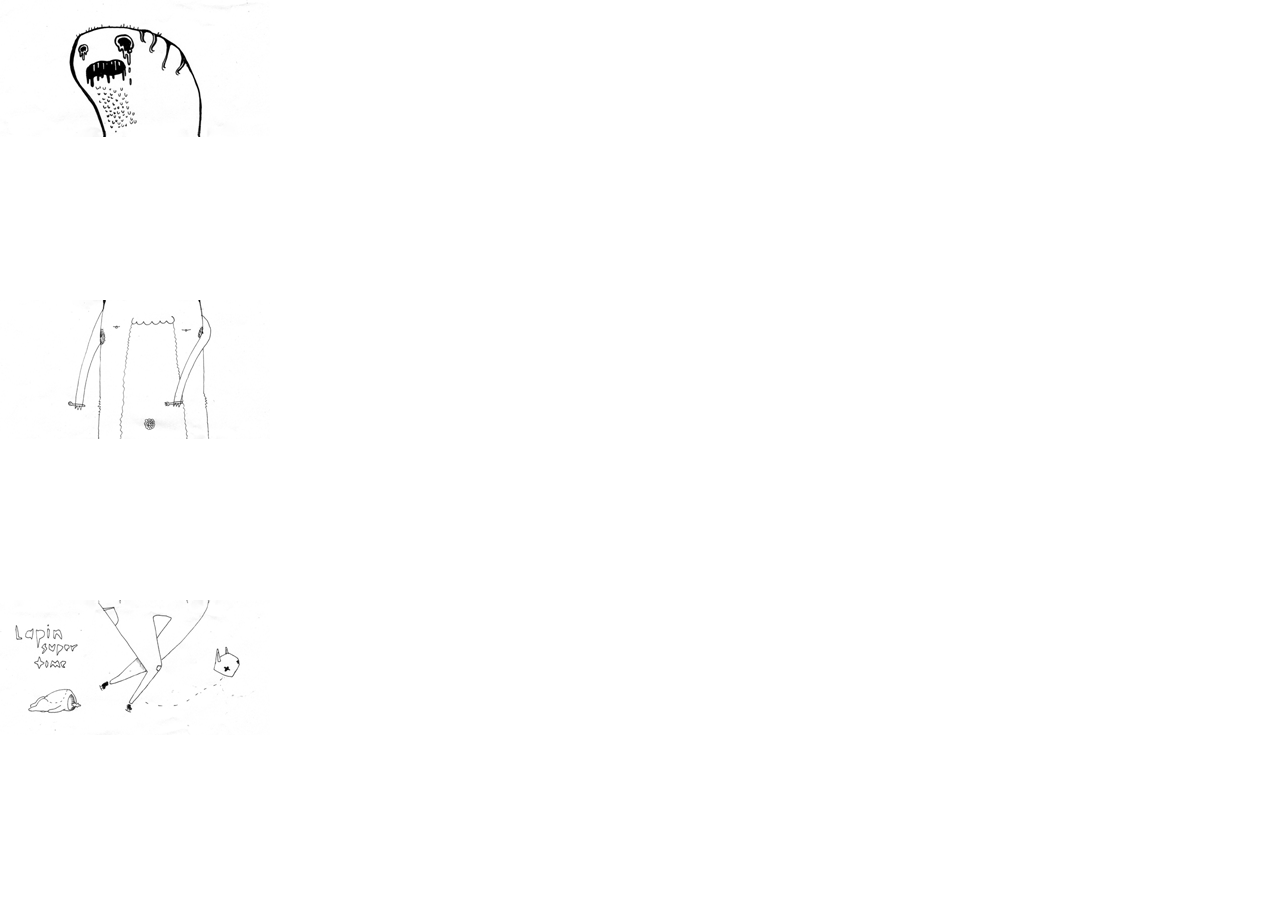
==== public/index.html @ 224b3bc3 "Moved everything into a public/ directory." ====
<!DOCTYPE html>
<html>
<head>
	<title>Sencha Touch from scratch</title>
	
	<link rel="stylesheet" href="sencha/096/ext-touch-debug.css" type="text/css">
	<link rel="stylesheet" href="stylesheets/scratch.css" type="text/css" media="screen" title="no title" charset="utf-8"/>
	
	<script type="text/javascript" src="sencha/096/ext-touch-debug.js"> </script>
	<script src="javascripts/index.js" type="text/javascript" charset="utf-8"></script>
	
</head>
<body></body>
</html>
---- public/sencha/096/ext-touch-debug.css ----
/* line 3, ../themes/stylesheets/sencha-touch/default/core/_reset.scss */
body, div, dl, dt, dd, ul, ol, li, h1, h2, h3,
h4, h5, h6, pre, code, form, fieldset, legend,
input, textarea, p, blockquote, th, td {
  margin: 0;
  padding: 0;
}

/* line 8, ../themes/stylesheets/sencha-touch/default/core/_reset.scss */
table {
  border-collapse: collapse;
  border-spacing: 0;
}

/* line 13, ../themes/stylesheets/sencha-touch/default/core/_reset.scss */
fieldset, img {
  border: 0;
}

/* line 18, ../themes/stylesheets/sencha-touch/default/core/_reset.scss */
address, caption, cite, code,
dfn, em, strong, th, var {
  font-style: normal;
  font-weight: normal;
}

/* line 23, ../themes/stylesheets/sencha-touch/default/core/_reset.scss */
li {
  list-style: none;
}

/* line 27, ../themes/stylesheets/sencha-touch/default/core/_reset.scss */
caption, th {
  text-align: left;
}

/* line 31, ../themes/stylesheets/sencha-touch/default/core/_reset.scss */
h1, h2, h3, h4, h5, h6 {
  font-size: 100%;
  font-weight: normal;
}

/* line 37, ../themes/stylesheets/sencha-touch/default/core/_reset.scss */
q:before,
q:after {
  content: "";
}

/* line 41, ../themes/stylesheets/sencha-touch/default/core/_reset.scss */
abbr, acronym {
  border: 0;
  font-variant: normal;
}

/* line 46, ../themes/stylesheets/sencha-touch/default/core/_reset.scss */
sup {
  vertical-align: text-top;
}

/* line 50, ../themes/stylesheets/sencha-touch/default/core/_reset.scss */
sub {
  vertical-align: text-bottom;
}

/* line 54, ../themes/stylesheets/sencha-touch/default/core/_reset.scss */
input, textarea, select {
  font-family: inherit;
  font-size: inherit;
  font-weight: inherit;
}

/* line 60, ../themes/stylesheets/sencha-touch/default/core/_reset.scss */
*:focus {
  outline: none;
}

/* line 10, ../themes/stylesheets/sencha-touch/default/core/_core.scss */
html, body, * {
  -webkit-box-sizing: border-box;
  box-sizing: border-box;
  -webkit-user-select: none;
  font-family: "Helvetica Neue", HelveticaNeue, "Helvetica-Neue", Helvetica, "BBAlpha Sans", sans-serif;
  -webkit-text-size-adjust: none;
  -webkit-touch-callout: none;
  font-weight: normal;
  -webkit-tap-highlight-color: rgba(0, 0, 0, 0);
  -webkit-font-smoothing: antialiased;
}

/* line 21, ../themes/stylesheets/sencha-touch/default/core/_core.scss */
.x-ios .x-landscape * {
  -webkit-text-stroke: 1px transparent;
}

/* line 25, ../themes/stylesheets/sencha-touch/default/core/_core.scss */
html, body {
  position: relative;
}

/* line 29, ../themes/stylesheets/sencha-touch/default/core/_core.scss */
::-webkit-scrollbar {
  width: 6px;
  height: 6px;
}

/* line 37, ../themes/stylesheets/sencha-touch/default/core/_core.scss */
.x-ipad .x-container,
.x-ipad .x-panel,
.x-ipad .x-toolbar,
.x-ipad .x-mask {
  -webkit-transform: translate3d(0, 0, 0);
}

/* line 41, ../themes/stylesheets/sencha-touch/default/core/_core.scss */
body {
  font-size: 104%;
}

/* line 45, ../themes/stylesheets/sencha-touch/default/core/_core.scss */
body.x-android.x-phone {
  font-size: 120%;
}

/* line 49, ../themes/stylesheets/sencha-touch/default/core/_core.scss */
body.x-ios.x-phone {
  font-size: 114%;
}

/* line 53, ../themes/stylesheets/sencha-touch/default/core/_core.scss */
body.x-desktop {
  font-size: 114%;
}

/* line 57, ../themes/stylesheets/sencha-touch/default/core/_core.scss */
input, textarea {
  -webkit-user-select: text;
}

/* line 61, ../themes/stylesheets/sencha-touch/default/core/_core.scss */
.x-hidden-visibility {
  visibility: hidden !important;
}

/* line 65, ../themes/stylesheets/sencha-touch/default/core/_core.scss */
.x-hidden-display, .x-field-slider .x-field-mask, .x-field-toggle .x-field-mask, .x-field-checkbox .x-field-mask, .x-field-radio .x-field-mask, .x-field-hidden {
  display: none !important;
}

/* line 69, ../themes/stylesheets/sencha-touch/default/core/_core.scss */
.x-hidden-offsets {
  position: absolute !important;
  left: -10000em;
  top: -10000em;
  visibility: hidden;
}

/* line 76, ../themes/stylesheets/sencha-touch/default/core/_core.scss */
.x-fullscreen {
  position: absolute !important;
  top: 0px;
  left: 0px;
}

/* line 82, ../themes/stylesheets/sencha-touch/default/core/_core.scss */
.x-body-stretcher {
  margin-bottom: 200px;
}

/* line 86, ../themes/stylesheets/sencha-touch/default/core/_core.scss */
.x-desktop .x-body-stretcher {
  margin-bottom: 0px;
}

/* line 90, ../themes/stylesheets/sencha-touch/default/core/_core.scss */
.x-android .x-fullscreen {
  top: 2px;
}

/* line 94, ../themes/stylesheets/sencha-touch/default/core/_core.scss */
.x-scroller-parent {
  overflow: hidden !important;
}

/* line 98, ../themes/stylesheets/sencha-touch/default/core/_core.scss */
.x-scroller {
  position: relative;
  -webkit-transform: translate3d(0px, 0px);
  -webkit-transition-property: -webkit-transform;
  -webkit-transition-duration: 0;
}

/* line 105, ../themes/stylesheets/sencha-touch/default/core/_core.scss */
.x-android .x-scroller {
  -webkit-transform: translate(0px, 0px);
}

/* line 109, ../themes/stylesheets/sencha-touch/default/core/_core.scss */
.x-draggable {
  z-index: 1;
  webkit-transform: translate(0px, 0px);
}

/* line 114, ../themes/stylesheets/sencha-touch/default/core/_core.scss */
.x-scrollbar {
  position: absolute;
  z-index: 10;
  -webkit-transition-property: -webkit-transform, opacity;
  -webkit-border-radius: 4px;
  opacity: 0;
  -webkit-transition-duration: 0ms, 250ms;
}

/* line 123, ../themes/stylesheets/sencha-touch/default/core/_core.scss */
.x-android .x-scrollbar {
  -webkit-transition-duration: 0ms, 0ms;
}

/* line 127, ../themes/stylesheets/sencha-touch/default/core/_core.scss */
.x-scrollbar-dark {
  background-color: rgba(0, 0, 0, 0.6);
  border: 1px solid rgba(255, 255, 255, 0.2);
}

/* line 132, ../themes/stylesheets/sencha-touch/default/core/_core.scss */
.x-scrollbar-light {
  background-color: rgba(255, 255, 255, 0.6);
  border: 1px solid rgba(0, 0, 0, 0.2);
}

/* line 137, ../themes/stylesheets/sencha-touch/default/core/_core.scss */
.x-scrollbar-vertical {
  top: 0;
  right: 4px;
  width: 4px;
  -webkit-transform: translate(0px, 4px);
}

/* line 144, ../themes/stylesheets/sencha-touch/default/core/_core.scss */
.x-scrollbar-horizontal {
  left: 0;
  bottom: 4px;
  height: 4px;
  -webkit-transform: translate(4px, 0px);
}

/* line 151, ../themes/stylesheets/sencha-touch/default/core/_core.scss */
.x-mask {
  position: absolute;
  top: 0;
  left: 0;
  background-color: rgba(0, 0, 0, 0.5);
  z-index: 8000;
}
/* line 158, ../themes/stylesheets/sencha-touch/default/core/_core.scss */
.x-mask.x-mask-transparent {
  background-color: transparent;
}

/* line 163, ../themes/stylesheets/sencha-touch/default/core/_core.scss */
.x-floating {
  position: absolute !important;
  z-index: 10000 !important;
  top: 0;
  left: 0;
}

/* line 170, ../themes/stylesheets/sencha-touch/default/core/_core.scss */
.x-dragging {
  opacity: 0.7;
}

/* line 174, ../themes/stylesheets/sencha-touch/default/core/_core.scss */
.x-panel-list {
  background-color: #eff3f6;
}

/* line 179, ../themes/stylesheets/sencha-touch/default/core/_core.scss */
.x-html {
  -webkit-user-select: auto;
  -webkit-touch-callout: inherit;
  line-height: 1.5;
  color: #333;
  font-size: .8em;
  padding: 1.2em;
}
/* line 39, /Library/Ruby/Gems/1.8/gems/compass-0.10.5/frameworks/blueprint/stylesheets/blueprint/_typography.scss */
.x-html body {
  line-height: 1.5;
  font-family: "Helvetica Neue", Arial, Helvetica, sans-serif;
  color: #333333;
  font-size: 75%;
}
/* line 65, /Library/Ruby/Gems/1.8/gems/compass-0.10.5/frameworks/blueprint/stylesheets/blueprint/_typography.scss */
.x-html h1, .x-html h2, .x-html h3, .x-html h4, .x-html h5, .x-html h6 {
  font-weight: normal;
  color: #222222;
}
/* line 66, /Library/Ruby/Gems/1.8/gems/compass-0.10.5/frameworks/blueprint/stylesheets/blueprint/_typography.scss */
.x-html h1 img, .x-html h2 img, .x-html h3 img, .x-html h4 img, .x-html h5 img, .x-html h6 img {
  margin: 0;
}
/* line 67, /Library/Ruby/Gems/1.8/gems/compass-0.10.5/frameworks/blueprint/stylesheets/blueprint/_typography.scss */
.x-html h1 {
  font-size: 3em;
  line-height: 1;
  margin-bottom: 0.50em;
}
/* line 68, /Library/Ruby/Gems/1.8/gems/compass-0.10.5/frameworks/blueprint/stylesheets/blueprint/_typography.scss */
.x-html h2 {
  font-size: 2em;
  margin-bottom: 0.75em;
}
/* line 69, /Library/Ruby/Gems/1.8/gems/compass-0.10.5/frameworks/blueprint/stylesheets/blueprint/_typography.scss */
.x-html h3 {
  font-size: 1.5em;
  line-height: 1;
  margin-bottom: 1.00em;
}
/* line 70, /Library/Ruby/Gems/1.8/gems/compass-0.10.5/frameworks/blueprint/stylesheets/blueprint/_typography.scss */
.x-html h4 {
  font-size: 1.2em;
  line-height: 1.25;
  margin-bottom: 1.25em;
}
/* line 71, /Library/Ruby/Gems/1.8/gems/compass-0.10.5/frameworks/blueprint/stylesheets/blueprint/_typography.scss */
.x-html h5 {
  font-size: 1em;
  font-weight: bold;
  margin-bottom: 1.50em;
}
/* line 72, /Library/Ruby/Gems/1.8/gems/compass-0.10.5/frameworks/blueprint/stylesheets/blueprint/_typography.scss */
.x-html h6 {
  font-size: 1em;
  font-weight: bold;
}
/* line 73, /Library/Ruby/Gems/1.8/gems/compass-0.10.5/frameworks/blueprint/stylesheets/blueprint/_typography.scss */
.x-html p {
  margin: 0 0 1.5em;
}
/* line 74, /Library/Ruby/Gems/1.8/gems/compass-0.10.5/frameworks/blueprint/stylesheets/blueprint/_typography.scss */
.x-html p img.left {
  display: inline;
  float: left;
  margin: 1.5em 1.5em 1.5em 0;
  padding: 0;
}
/* line 75, /Library/Ruby/Gems/1.8/gems/compass-0.10.5/frameworks/blueprint/stylesheets/blueprint/_typography.scss */
.x-html p img.right {
  display: inline;
  float: right;
  margin: 1.5em 0 1.5em 1.5em;
  padding: 0;
}
/* line 77, /Library/Ruby/Gems/1.8/gems/compass-0.10.5/frameworks/blueprint/stylesheets/blueprint/_typography.scss */
.x-html a {
  text-decoration: underline;
  color: #000099;
}
/* line 18, /Library/Ruby/Gems/1.8/gems/compass-0.10.5/frameworks/compass/stylesheets/compass/utilities/links/_link-colors.scss */
.x-html a:visited {
  color: #000066;
}
/* line 21, /Library/Ruby/Gems/1.8/gems/compass-0.10.5/frameworks/compass/stylesheets/compass/utilities/links/_link-colors.scss */
.x-html a:focus {
  color: black;
}
/* line 24, /Library/Ruby/Gems/1.8/gems/compass-0.10.5/frameworks/compass/stylesheets/compass/utilities/links/_link-colors.scss */
.x-html a:hover {
  color: black;
}
/* line 27, /Library/Ruby/Gems/1.8/gems/compass-0.10.5/frameworks/compass/stylesheets/compass/utilities/links/_link-colors.scss */
.x-html a:active {
  color: #cc0099;
}
/* line 78, /Library/Ruby/Gems/1.8/gems/compass-0.10.5/frameworks/blueprint/stylesheets/blueprint/_typography.scss */
.x-html blockquote {
  margin: 1.5em;
  color: #666666;
  font-style: italic;
}
/* line 79, /Library/Ruby/Gems/1.8/gems/compass-0.10.5/frameworks/blueprint/stylesheets/blueprint/_typography.scss */
.x-html strong {
  font-weight: bold;
}
/* line 80, /Library/Ruby/Gems/1.8/gems/compass-0.10.5/frameworks/blueprint/stylesheets/blueprint/_typography.scss */
.x-html em {
  font-style: italic;
}
/* line 81, /Library/Ruby/Gems/1.8/gems/compass-0.10.5/frameworks/blueprint/stylesheets/blueprint/_typography.scss */
.x-html dfn {
  font-style: italic;
  font-weight: bold;
}
/* line 82, /Library/Ruby/Gems/1.8/gems/compass-0.10.5/frameworks/blueprint/stylesheets/blueprint/_typography.scss */
.x-html sup, .x-html sub {
  line-height: 0;
}
/* line 83, /Library/Ruby/Gems/1.8/gems/compass-0.10.5/frameworks/blueprint/stylesheets/blueprint/_typography.scss */
.x-html abbr, .x-html acronym {
  border-bottom: 1px dotted #666666;
}
/* line 84, /Library/Ruby/Gems/1.8/gems/compass-0.10.5/frameworks/blueprint/stylesheets/blueprint/_typography.scss */
.x-html address {
  margin: 0 0 1.5em;
  font-style: italic;
}
/* line 85, /Library/Ruby/Gems/1.8/gems/compass-0.10.5/frameworks/blueprint/stylesheets/blueprint/_typography.scss */
.x-html del {
  color: #666666;
}
/* line 86, /Library/Ruby/Gems/1.8/gems/compass-0.10.5/frameworks/blueprint/stylesheets/blueprint/_typography.scss */
.x-html pre {
  margin: 1.5em 0;
  white-space: pre;
}
/* line 87, /Library/Ruby/Gems/1.8/gems/compass-0.10.5/frameworks/blueprint/stylesheets/blueprint/_typography.scss */
.x-html pre, .x-html code, .x-html tt {
  font: 1em "andale mono", "lucida console", monospace;
  line-height: 1.5;
}
/* line 88, /Library/Ruby/Gems/1.8/gems/compass-0.10.5/frameworks/blueprint/stylesheets/blueprint/_typography.scss */
.x-html li ul, .x-html li ol {
  margin: 0;
}
/* line 89, /Library/Ruby/Gems/1.8/gems/compass-0.10.5/frameworks/blueprint/stylesheets/blueprint/_typography.scss */
.x-html ul, .x-html ol {
  margin: 0 1.5em 1.5em 0;
  padding-left: 3.333em;
}
/* line 90, /Library/Ruby/Gems/1.8/gems/compass-0.10.5/frameworks/blueprint/stylesheets/blueprint/_typography.scss */
.x-html ul {
  list-style-type: disc;
}
/* line 91, /Library/Ruby/Gems/1.8/gems/compass-0.10.5/frameworks/blueprint/stylesheets/blueprint/_typography.scss */
.x-html ol {
  list-style-type: decimal;
}
/* line 92, /Library/Ruby/Gems/1.8/gems/compass-0.10.5/frameworks/blueprint/stylesheets/blueprint/_typography.scss */
.x-html dl {
  margin: 0 0 1.5em 0;
}
/* line 93, /Library/Ruby/Gems/1.8/gems/compass-0.10.5/frameworks/blueprint/stylesheets/blueprint/_typography.scss */
.x-html dl dt {
  font-weight: bold;
}
/* line 94, /Library/Ruby/Gems/1.8/gems/compass-0.10.5/frameworks/blueprint/stylesheets/blueprint/_typography.scss */
.x-html dd {
  margin-left: 1.5em;
}
/* line 95, /Library/Ruby/Gems/1.8/gems/compass-0.10.5/frameworks/blueprint/stylesheets/blueprint/_typography.scss */
.x-html table {
  margin-bottom: 1.4em;
  width: 100%;
}
/* line 96, /Library/Ruby/Gems/1.8/gems/compass-0.10.5/frameworks/blueprint/stylesheets/blueprint/_typography.scss */
.x-html th {
  font-weight: bold;
}
/* line 97, /Library/Ruby/Gems/1.8/gems/compass-0.10.5/frameworks/blueprint/stylesheets/blueprint/_typography.scss */
.x-html thead th {
  background: #c3d9ff;
}
/* line 98, /Library/Ruby/Gems/1.8/gems/compass-0.10.5/frameworks/blueprint/stylesheets/blueprint/_typography.scss */
.x-html th, .x-html td, .x-html caption {
  padding: 4px 10px 4px 5px;
}
/* line 99, /Library/Ruby/Gems/1.8/gems/compass-0.10.5/frameworks/blueprint/stylesheets/blueprint/_typography.scss */
.x-html tr.even td {
  background: #e5ecf9;
}
/* line 100, /Library/Ruby/Gems/1.8/gems/compass-0.10.5/frameworks/blueprint/stylesheets/blueprint/_typography.scss */
.x-html tfoot {
  font-style: italic;
}
/* line 101, /Library/Ruby/Gems/1.8/gems/compass-0.10.5/frameworks/blueprint/stylesheets/blueprint/_typography.scss */
.x-html caption {
  background: #eeeeee;
}
/* line 102, /Library/Ruby/Gems/1.8/gems/compass-0.10.5/frameworks/blueprint/stylesheets/blueprint/_typography.scss */
.x-html .quiet {
  color: #666666;
}
/* line 103, /Library/Ruby/Gems/1.8/gems/compass-0.10.5/frameworks/blueprint/stylesheets/blueprint/_typography.scss */
.x-html .loud {
  color: #111111;
}
/* line 189, ../themes/stylesheets/sencha-touch/default/core/_core.scss */
.x-html ul li {
  list-style-type: circle;
}
/* line 192, ../themes/stylesheets/sencha-touch/default/core/_core.scss */
.x-html ol li {
  list-style-type: decimal;
}

/* line 198, ../themes/stylesheets/sencha-touch/default/core/_core.scss */
.x-video {
  background-color: #000;
}

/* line 202, ../themes/stylesheets/sencha-touch/default/core/_core.scss */
.x-sortable .x-dragging {
  opacity: .5;
  -webkit-box-shadow: rgba(0, 0, 0, 0.5) 0 0 2em;
}

/* line 207, ../themes/stylesheets/sencha-touch/default/core/_core.scss */
.loading-indicator {
  display: block;
  text-align: center;
  padding: 1em;
  text-shadow: rgba(255, 255, 255, 0.25) 0 0.08em 0;
  font-size: 1.1em;
}

/* line 215, ../themes/stylesheets/sencha-touch/default/core/_core.scss */
.x-fullscreen {
  background: #161a1d url('[data-uri]');
}

/* line 1, ../themes/stylesheets/sencha-touch/default/widgets/_map.scss */
.x-map {
  background-color: #edeae2;
  width: 100%;
  height: 100%;
}

/* line 7, ../themes/stylesheets/sencha-touch/default/widgets/_panel.scss */
.x-panel,
.x-panel-body {
  position: relative;
}

/* line 11, ../themes/stylesheets/sencha-touch/default/widgets/_panel.scss */
.x-panel.x-floating {
  padding: 6px;
  -webkit-border-radius: 8px;
  -webkit-box-shadow: rgba(0, 0, 0, 0.8) 0 2px 10px;
  background-image: -webkit-gradient(linear, 0% 0%, 0% 100%, color-stop(0%, #647482), color-stop(2%, #262c31), color-stop(50%, #282f34), color-stop(51%, #21272c), color-stop(100%, #0b0d0f));
  background-image: linear-gradient(top, #647482 0%, #262c31 2%, #282f34 50%, #21272c 51%, #0b0d0f 100%);
}
/* line 17, ../themes/stylesheets/sencha-touch/default/widgets/_panel.scss */
.x-panel.x-floating.x-panel-light {
  background-image: -webkit-gradient(linear, 0% 0%, 0% 100%, color-stop(0%, #d4d9de), color-stop(2%, #8393a0), color-stop(50%, #8695a2), color-stop(51%, #7e8d9b), color-stop(100%, #647482));
  background-image: linear-gradient(top, #d4d9de 0%, #8393a0 2%, #8695a2 50%, #7e8d9b 51%, #647482 100%);
}

/* line 22, ../themes/stylesheets/sencha-touch/default/widgets/_panel.scss */
.x-panel.x-floating > .x-panel-body {
  background-color: #fff;
  -webkit-border-radius: 0.2em;
  border-radius: 0.2em;
}

/* line 31, ../themes/stylesheets/sencha-touch/default/widgets/_panel.scss */
.x-anchor {
  width: 0.7em;
  height: 0.7em;
  position: absolute;
  z-index: 1;
  -webkit-transform-origin: center center;
}
/* line 38, ../themes/stylesheets/sencha-touch/default/widgets/_panel.scss */
.x-anchor:before, .x-anchor:after {
  content: "\00a0";
  position: absolute;
  width: 1.631em;
  height: 0.7em;
  top: 0;
  left: 0;
  -webkit-box-sizing: border-box;
  box-sizing: border-box;
  -webkit-mask: 0 0 url('[data-uri]') no-repeat;
  -webkit-mask-size: 1.631em 0.7em;
  overflow: hidden;
  background-image: -webkit-gradient(linear, 0% 0%, 0% 100%, color-stop(0%, #b7c0c8), color-stop(2%, #7e8d9b), color-stop(100%, #54626e));
  background-image: linear-gradient(top, #b7c0c8 0%, #7e8d9b 2%, #54626e 100%);
}
/* line 46, ../themes/stylesheets/sencha-touch/default/widgets/_panel.scss */
.x-anchor.x-anchor-bottom {
  -webkit-transform: rotate(180deg);
}
/* line 49, ../themes/stylesheets/sencha-touch/default/widgets/_panel.scss */
.x-anchor.x-anchor-bottom:before, .x-anchor.x-anchor-bottom:after {
  background-image: -webkit-gradient(linear, 0% 0%, 0% 100%, color-stop(0%, #647482), color-stop(2%, #384148), color-stop(100%, #121517));
  background-image: linear-gradient(top, #647482 0%, #384148 2%, #121517 100%);
}
/* line 56, ../themes/stylesheets/sencha-touch/default/widgets/_panel.scss */
.x-anchor.x-anchor-left:before, .x-anchor.x-anchor-left:after, .x-anchor.x-anchor-right:before, .x-anchor.x-anchor-right:after {
  background-image: -webkit-gradient(linear, 0% 0%, 0% 100%, color-stop(0%, #7e8d9b), color-stop(2%, #4e5a65), color-stop(100%, #282f34));
  background-image: linear-gradient(top, #7e8d9b 0%, #4e5a65 2%, #282f34 100%);
}
/* line 61, ../themes/stylesheets/sencha-touch/default/widgets/_panel.scss */
.x-anchor.x-anchor-left {
  -webkit-transform: rotate(270deg);
}
/* line 65, ../themes/stylesheets/sencha-touch/default/widgets/_panel.scss */
.x-anchor.x-anchor-right {
  -webkit-transform: rotate(90deg);
}

/* line 24, ../themes/stylesheets/sencha-touch/default/widgets/_buttons.scss */
.x-button {
  -webkit-background-clip: padding;
  background-clip: padding-box;
  -webkit-border-radius: 0.4em;
  border-radius: 0.4em;
  display: -webkit-box;
  display: box;
  -webkit-box-align: center;
  box-align: center;
  min-height: 1.8em;
  padding: .3em .6em;
  position: relative;
  overflow: hidden;
}
/* line 26, ../themes/stylesheets/sencha-touch/default/_mixins.scss */
.x-button, .x-toolbar .x-button {
  border: 0.1em solid #999999;
  border-top-color: #a6a6a6;
  color: black;
  text-shadow: rgba(255, 255, 255, 0.25) 0 0.08em 0;
  -webkit-box-shadow: inset rgba(255, 255, 255, 0.2) 0 0.1em 0.1em, rgba(255, 255, 255, 0.1) 0 0.1em 0;
}
/* line 30, ../themes/stylesheets/sencha-touch/default/_mixins.scss */
.x-button.x-button-back:before, .x-button.x-button-forward:before, .x-toolbar .x-button.x-button-back:before, .x-toolbar .x-button.x-button-forward:before {
  background: #999999;
}
/* line 34, ../themes/stylesheets/sencha-touch/default/_mixins.scss */
.x-button, .x-button.x-button-back:after, .x-button.x-button-forward:after, .x-toolbar .x-button, .x-toolbar .x-button.x-button-back:after, .x-toolbar .x-button.x-button-forward:after {
  background-image: -webkit-gradient(linear, 0% 0%, 0% 100%, color-stop(0%, #ffffff), color-stop(2%, #e6e6e6), color-stop(100%, #bababa));
  background-image: linear-gradient(top, #ffffff 0%, #e6e6e6 2%, #bababa 100%);
}
/* line 38, ../themes/stylesheets/sencha-touch/default/_mixins.scss */
.x-button img.x-icon-mask, .x-toolbar .x-button img.x-icon-mask {
  background-image: -webkit-gradient(linear, 0% 0%, 0% 100%, color-stop(0%, #666666), color-stop(2%, #1f1f1f), color-stop(50%, #212121), color-stop(51%, #1a1a1a), color-stop(100%, #000000));
  background-image: linear-gradient(top, #666666 0%, #1f1f1f 2%, #212121 50%, #1a1a1a 51%, #000000 100%);
}
/* line 49, ../themes/stylesheets/sencha-touch/default/_mixins.scss */
.x-button.x-button-pressed, .x-button.x-button-active, .x-toolbar .x-button.x-button-pressed, .x-toolbar .x-button.x-button-active {
  -webkit-box-shadow: inset #aaa1a1 0 0 0.1em, rgba(255, 255, 255, 0.1) 0 0.1em 0;
}
/* line 51, ../themes/stylesheets/sencha-touch/default/_mixins.scss */
.x-button.x-button-pressed, .x-button.x-button-pressed:after, .x-button.x-button-active, .x-button.x-button-active:after, .x-toolbar .x-button.x-button-pressed, .x-toolbar .x-button.x-button-pressed:after, .x-toolbar .x-button.x-button-active, .x-toolbar .x-button.x-button-active:after {
  background-image: -webkit-gradient(linear, 0% 0%, 0% 100%, color-stop(0%, #a1a1a1), color-stop(10%, #adadad), color-stop(65%, #bababa), color-stop(100%, #bbbbbb));
  background-image: linear-gradient(top, #a1a1a1 0%, #adadad 10%, #bababa 65%, #bbbbbb 100%);
}
/* line 36, ../themes/stylesheets/sencha-touch/default/widgets/_buttons.scss */
.x-button img {
  width: 2.1em;
  height: 2.1em;
  background-repeat: no-repeat;
  background-position: center;
  display: block;
}
/* line 43, ../themes/stylesheets/sencha-touch/default/widgets/_buttons.scss */
.x-button img.x-icon-mask {
  width: 1.3em;
  height: 1.3em;
}
/* line 49, ../themes/stylesheets/sencha-touch/default/widgets/_buttons.scss */
.x-button.x-item-disabled .x-button-label, .x-button.x-item-disabled .x-hasbadge .x-badge, .x-hasbadge .x-button.x-item-disabled .x-badge, .x-button.x-item-disabled img {
  opacity: .5;
}

/* line 54, ../themes/stylesheets/sencha-touch/default/widgets/_buttons.scss */
.x-button-round, .x-button.x-button-action-round, .x-button.x-button-confirm-round, .x-button.x-button-decline-round {
  -webkit-border-radius: 0.9em;
  border-radius: 0.9em;
  padding: 0.1em 0.9em;
}

/* line 59, ../themes/stylesheets/sencha-touch/default/widgets/_buttons.scss */
.x-button-small, .x-button.x-button-action-small, .x-button.x-button-confirm-small, .x-button.x-button-decline-small, .x-toolbar .x-button-small, .x-toolbar .x-button.x-button-action-small, .x-toolbar .x-button.x-button-confirm-small, .x-toolbar .x-button.x-button-decline-small {
  -webkit-border-radius: 0.3em;
  border-radius: 0.3em;
  padding: .2em .4em;
  min-height: 0;
}
/* line 64, ../themes/stylesheets/sencha-touch/default/widgets/_buttons.scss */
.x-button-small .x-button-label, .x-button.x-button-action-small .x-button-label, .x-button.x-button-confirm-small .x-button-label, .x-button.x-button-decline-small .x-button-label, .x-button-small .x-hasbadge .x-badge, .x-hasbadge .x-button-small .x-badge, .x-button.x-button-action-small .x-hasbadge .x-badge, .x-hasbadge .x-button.x-button-action-small .x-badge, .x-button.x-button-confirm-small .x-hasbadge .x-badge, .x-hasbadge .x-button.x-button-confirm-small .x-badge, .x-button.x-button-decline-small .x-hasbadge .x-badge, .x-hasbadge .x-button.x-button-decline-small .x-badge, .x-toolbar .x-button-small .x-button-label, .x-toolbar .x-button.x-button-action-small .x-button-label, .x-toolbar .x-button.x-button-confirm-small .x-button-label, .x-toolbar .x-button.x-button-decline-small .x-button-label, .x-toolbar .x-button-small .x-hasbadge .x-badge, .x-hasbadge .x-toolbar .x-button-small .x-badge, .x-toolbar .x-button.x-button-action-small .x-hasbadge .x-badge, .x-hasbadge .x-toolbar .x-button.x-button-action-small .x-badge, .x-toolbar .x-button.x-button-confirm-small .x-hasbadge .x-badge, .x-hasbadge .x-toolbar .x-button.x-button-confirm-small .x-badge, .x-toolbar .x-button.x-button-decline-small .x-hasbadge .x-badge, .x-hasbadge .x-toolbar .x-button.x-button-decline-small .x-badge {
  font-size: .6em;
}
/* line 68, ../themes/stylesheets/sencha-touch/default/widgets/_buttons.scss */
.x-button-small img, .x-button.x-button-action-small img, .x-button.x-button-confirm-small img, .x-button.x-button-decline-small img, .x-toolbar .x-button-small img, .x-toolbar .x-button.x-button-action-small img, .x-toolbar .x-button.x-button-confirm-small img, .x-toolbar .x-button.x-button-decline-small img {
  width: .75em;
  height: .75em;
}

/* line 75, ../themes/stylesheets/sencha-touch/default/widgets/_buttons.scss */
.x-iconalign-left, .x-icon-align-right {
  -webkit-box-orient: horizontal;
  box-orient: horizontal;
  -webkit-box-direction: reverse;
  box-direction: reverse;
}

/* line 79, ../themes/stylesheets/sencha-touch/default/widgets/_buttons.scss */
.x-iconalign-top, .x-iconalign-bottom {
  -webkit-box-orient: vertical;
  box-orient: vertical;
}

/* line 82, ../themes/stylesheets/sencha-touch/default/widgets/_buttons.scss */
.x-iconalign-bottom, .x-iconalign-right {
  -webkit-box-direction: normal;
  box-direction: normal;
}

/* line 85, ../themes/stylesheets/sencha-touch/default/widgets/_buttons.scss */
.x-iconalign-left, .x-iconalign-top {
  -webkit-box-direction: reverse;
  box-direction: reverse;
}

/* line 88, ../themes/stylesheets/sencha-touch/default/widgets/_buttons.scss */
.x-iconalign-left .x-button-label, .x-iconalign-left .x-hasbadge .x-badge, .x-hasbadge .x-iconalign-left .x-badge {
  margin-left: 0.3em;
}

/* line 91, ../themes/stylesheets/sencha-touch/default/widgets/_buttons.scss */
.x-iconalign-right .x-button-label, .x-iconalign-right .x-hasbadge .x-badge, .x-hasbadge .x-iconalign-right .x-badge {
  margin-right: 0.3em;
}

/* line 96, ../themes/stylesheets/sencha-touch/default/widgets/_buttons.scss */
.x-button-label, .x-hasbadge .x-badge {
  -webkit-box-flex: 1;
  box-flex: 1;
  display: block;
  -webkit-box-align: center;
  box-align: center;
  white-space: nowrap;
  text-overflow: ellipsis;
  text-align: center;
  font-weight: bold;
  line-height: 1.2em;
  display: block;
  overflow: hidden;
}

/* line 109, ../themes/stylesheets/sencha-touch/default/widgets/_buttons.scss */
.x-toolbar .x-button {
  margin: 0 .2em;
  padding: .3em .6em;
}
/* line 113, ../themes/stylesheets/sencha-touch/default/widgets/_buttons.scss */
.x-toolbar .x-button .x-button-label, .x-toolbar .x-button .x-hasbadge .x-badge, .x-hasbadge .x-toolbar .x-button .x-badge {
  font-size: .7em;
}

/* line 129, ../themes/stylesheets/sencha-touch/default/widgets/_buttons.scss */
.x-button-forward, .x-button-back {
  position: relative;
  overflow: visible;
  height: 1.8em;
}
/* line 133, ../themes/stylesheets/sencha-touch/default/widgets/_buttons.scss */
.x-button-forward:before, .x-button-forward:after, .x-button-back:before, .x-button-back:after {
  content: "\00a0";
  position: absolute;
  width: 0.773em;
  height: 1.8em;
  top: -0.1em;
  left: auto;
  -webkit-box-sizing: border-box;
  box-sizing: border-box;
  -webkit-mask: 0.16em 0 url('[data-uri]') no-repeat;
  -webkit-mask-size: 0.773em 1.8em;
  overflow: hidden;
}

/* line 141, ../themes/stylesheets/sencha-touch/default/widgets/_buttons.scss */
.x-button-back, .x-toolbar .x-button-back {
  margin-left: 0.903em;
  padding-left: .4em;
}
/* line 144, ../themes/stylesheets/sencha-touch/default/widgets/_buttons.scss */
.x-button-back:before, .x-toolbar .x-button-back:before {
  left: -0.703em;
  background: rgba(0, 0, 0, 0.8);
}
/* line 148, ../themes/stylesheets/sencha-touch/default/widgets/_buttons.scss */
.x-button-back:after, .x-toolbar .x-button-back:after {
  left: -0.643em;
}

/* line 153, ../themes/stylesheets/sencha-touch/default/widgets/_buttons.scss */
.x-button-forward, .x-toolbar .x-button-forward {
  margin-right: 0.843em;
  padding-right: .4em;
}
/* line 156, ../themes/stylesheets/sencha-touch/default/widgets/_buttons.scss */
.x-button-forward:before, .x-toolbar .x-button-forward:before {
  -webkit-transform: rotateY(180deg);
  right: -0.703em;
}
/* line 160, ../themes/stylesheets/sencha-touch/default/widgets/_buttons.scss */
.x-button-forward:after, .x-toolbar .x-button-forward:after {
  -webkit-transform: rotateY(180deg);
  right: -0.643em;
}

/* line 168, ../themes/stylesheets/sencha-touch/default/widgets/_buttons.scss */
.x-button.x-button-plain, .x-toolbar .x-button.x-button-plain {
  background: none;
  border: 0 none;
  -webkit-box-shadow: none;
  box-shadow: none;
  -webkit-border-radius: none;
  border-radius: none;
  min-height: 0;
  text-shadow: none;
  height: auto;
  line-height: auto;
  margin: -1.5em -0.5em;
  padding: 1.3em 1em;
  height: 1.8em;
}
/* line 182, ../themes/stylesheets/sencha-touch/default/widgets/_buttons.scss */
.x-button.x-button-plain > *, .x-toolbar .x-button.x-button-plain > * {
  overflow: visible;
  margin-top: -0.75em;
}
/* line 187, ../themes/stylesheets/sencha-touch/default/widgets/_buttons.scss */
.x-button.x-button-plain img, .x-toolbar .x-button.x-button-plain img {
  width: 1.5em;
  height: 1.5em;
}
/* line 192, ../themes/stylesheets/sencha-touch/default/widgets/_buttons.scss */
.x-button.x-button-plain.x-button-pressed, .x-toolbar .x-button.x-button-plain.x-button-pressed {
  background: none;
  -webkit-box-shadow: none;
}
/* line 196, ../themes/stylesheets/sencha-touch/default/widgets/_buttons.scss */
.x-button.x-button-plain.x-button-pressed.x-button-pressed, .x-toolbar .x-button.x-button-plain.x-button-pressed.x-button-pressed {
  background-image: -webkit-gradient(radial, 50% 50%, 0, 50% 50%, 24, color-stop(0%, rgba(213, 231, 247, 0.7)), color-stop(100%, rgba(213, 231, 247, 0)));
  background-image: radial-gradient(center center, circle, rgba(213, 231, 247, 0.7) 0%, rgba(213, 231, 247, 0) 24px);
}
/* line 199, ../themes/stylesheets/sencha-touch/default/widgets/_buttons.scss */
.x-button.x-button-plain.x-button-pressed.x-button-pressed img, .x-toolbar .x-button.x-button-plain.x-button-pressed.x-button-pressed img {
  background-image: -webkit-gradient(linear, 0% 0%, 0% 100%, color-stop(0%, #d4d9de), color-stop(10%, #e2e6e9), color-stop(65%, #f1f3f4), color-stop(100%, #f2f4f5));
  background-image: linear-gradient(top, #d4d9de 0%, #e2e6e9 10%, #f1f3f4 65%, #f2f4f5 100%);
}

/* line 207, ../themes/stylesheets/sencha-touch/default/widgets/_buttons.scss */
.x-segmentedbutton .x-button {
  -webkit-border-radius: 0;
  border-radius: 0;
  margin: 0;
}
/* line 210, ../themes/stylesheets/sencha-touch/default/widgets/_buttons.scss */
.x-segmentedbutton .x-button:first-child {
  -webkit-border-top-left-radius: 0.4em;
  border-top-left-radius: 0.4em;
  -webkit-border-bottom-left-radius: 0.4em;
  border-bottom-left-radius: 0.4em;
}
/* line 213, ../themes/stylesheets/sencha-touch/default/widgets/_buttons.scss */
.x-segmentedbutton .x-button:last-child {
  -webkit-border-top-right-radius: 0.4em;
  border-top-right-radius: 0.4em;
  -webkit-border-bottom-right-radius: 0.4em;
  border-bottom-right-radius: 0.4em;
}
/* line 216, ../themes/stylesheets/sencha-touch/default/widgets/_buttons.scss */
.x-segmentedbutton .x-button:not(:first-child) {
  border-left: 0;
}

/* line 225, ../themes/stylesheets/sencha-touch/default/widgets/_buttons.scss */
.x-disclosure {
  -webkit-mask-box-image: url('[data-uri]');
  background-image: -webkit-gradient(linear, 0% 0%, 0% 100%, color-stop(0%, #77b7ee), color-stop(2%, #1c86e3), color-stop(100%, #135996));
  background-image: linear-gradient(top, #77b7ee 0%, #1c86e3 2%, #135996 100%);
  width: 30px;
  height: 30px;
}

/* line 237, ../themes/stylesheets/sencha-touch/default/widgets/_buttons.scss */
.x-hasbadge {
  overflow: visible;
}
/* line 239, ../themes/stylesheets/sencha-touch/default/widgets/_buttons.scss */
.x-hasbadge .x-badge {
  -webkit-border-radius: 1em;
  border-radius: 1em;
  -webkit-background-clip: padding;
  background-clip: padding-box;
  padding: .15em .25em;
  z-index: 30;
  text-shadow: rgba(0, 0, 0, 0.5) 0 -0.08em 0;
  -webkit-box-shadow: #000 0 .1em .2em;
  overflow: hidden;
  color: #fff;
  border: 2px solid #fff;
  position: absolute;
  width: auto;
  min-width: 2em;
  height: 2em;
  line-height: 1.2em;
  font-size: .6em;
  top: -0.15em;
  right: 0px;
  max-width: 100%;
  background-image: -webkit-gradient(linear, 0% 0%, 0% 100%, color-stop(0%, #ff6666), color-stop(2%, #d60000), color-stop(50%, #db0000), color-stop(51%, #cc0000), color-stop(100%, #990000));
  background-image: linear-gradient(top, #ff6666 0%, #d60000 2%, #db0000 50%, #cc0000 51%, #990000 100%);
  display: inline-block;
}

/* line 15, ../themes/stylesheets/sencha-touch/default/widgets/_buttons.scss */
.x-button img.x-icon-mask.action {
  -webkit-mask-box-image: url('[data-uri]');
}

/* line 15, ../themes/stylesheets/sencha-touch/default/widgets/_buttons.scss */
.x-button img.x-icon-mask.add {
  -webkit-mask-box-image: url('[data-uri]');
}

/* line 15, ../themes/stylesheets/sencha-touch/default/widgets/_buttons.scss */
.x-button img.x-icon-mask.arrow_down {
  -webkit-mask-box-image: url('[data-uri]');
}

/* line 15, ../themes/stylesheets/sencha-touch/default/widgets/_buttons.scss */
.x-button img.x-icon-mask.arrow_left {
  -webkit-mask-box-image: url('[data-uri]');
}

/* line 15, ../themes/stylesheets/sencha-touch/default/widgets/_buttons.scss */
.x-button img.x-icon-mask.arrow_right {
  -webkit-mask-box-image: url('[data-uri]');
}

/* line 15, ../themes/stylesheets/sencha-touch/default/widgets/_buttons.scss */
.x-button img.x-icon-mask.arrow_up {
  -webkit-mask-box-image: url('[data-uri]');
}

/* line 15, ../themes/stylesheets/sencha-touch/default/widgets/_buttons.scss */
.x-button img.x-icon-mask.compose {
  -webkit-mask-box-image: url('[data-uri]');
}

/* line 15, ../themes/stylesheets/sencha-touch/default/widgets/_buttons.scss */
.x-button img.x-icon-mask.delete {
  -webkit-mask-box-image: url('[data-uri]');
}

/* line 15, ../themes/stylesheets/sencha-touch/default/widgets/_buttons.scss */
.x-button img.x-icon-mask.organize {
  -webkit-mask-box-image: url('[data-uri]');
}

/* line 15, ../themes/stylesheets/sencha-touch/default/widgets/_buttons.scss */
.x-button img.x-icon-mask.refresh {
  -webkit-mask-box-image: url('[data-uri]');
}

/* line 15, ../themes/stylesheets/sencha-touch/default/widgets/_buttons.scss */
.x-button img.x-icon-mask.reply {
  -webkit-mask-box-image: url('[data-uri]');
}

/* line 15, ../themes/stylesheets/sencha-touch/default/widgets/_buttons.scss */
.x-button img.x-icon-mask.search {
  -webkit-mask-box-image: url('[data-uri]');
}

/* line 15, ../themes/stylesheets/sencha-touch/default/widgets/_buttons.scss */
.x-button img.x-icon-mask.settings {
  -webkit-mask-box-image: url('[data-uri]');
}

/* line 15, ../themes/stylesheets/sencha-touch/default/widgets/_buttons.scss */
.x-button img.x-icon-mask.star {
  -webkit-mask-box-image: url('[data-uri]');
}

/* line 15, ../themes/stylesheets/sencha-touch/default/widgets/_buttons.scss */
.x-button img.x-icon-mask.trash {
  -webkit-mask-box-image: url('[data-uri]');
}

/* line 15, ../themes/stylesheets/sencha-touch/default/widgets/_buttons.scss */
.x-button img.x-icon-mask.maps {
  -webkit-mask-box-image: url('[data-uri]');
}

/* line 15, ../themes/stylesheets/sencha-touch/default/widgets/_buttons.scss */
.x-button img.x-icon-mask.locate {
  -webkit-mask-box-image: url('[data-uri]');
}

/* line 15, ../themes/stylesheets/sencha-touch/default/widgets/_buttons.scss */
.x-button img.x-icon-mask.home {
  -webkit-mask-box-image: url('[data-uri]');
}

/* line 26, ../themes/stylesheets/sencha-touch/default/_mixins.scss */
.x-button.x-button-action, .x-toolbar .x-button.x-button-action, .x-button.x-button-action-round, .x-toolbar .x-button.x-button-action-round, .x-button.x-button-action-small, .x-toolbar .x-button.x-button-action-small {
  border: 0.1em solid #103656;
  border-top-color: #14436c;
  color: white;
  text-shadow: rgba(0, 0, 0, 0.5) 0 -0.08em 0;
  -webkit-box-shadow: inset rgba(255, 255, 255, 0.2) 0 0.1em 0.1em, rgba(255, 255, 255, 0.1) 0 0.1em 0;
}
/* line 30, ../themes/stylesheets/sencha-touch/default/_mixins.scss */
.x-button.x-button-action.x-button-back:before, .x-button.x-button-action.x-button-forward:before, .x-toolbar .x-button.x-button-action.x-button-back:before, .x-toolbar .x-button.x-button-action.x-button-forward:before, .x-button.x-button-action-round.x-button-back:before, .x-button.x-button-action-round.x-button-forward:before, .x-toolbar .x-button.x-button-action-round.x-button-back:before, .x-toolbar .x-button.x-button-action-round.x-button-forward:before, .x-button.x-button-action-small.x-button-back:before, .x-button.x-button-action-small.x-button-forward:before, .x-toolbar .x-button.x-button-action-small.x-button-back:before, .x-toolbar .x-button.x-button-action-small.x-button-forward:before {
  background: #103656;
}
/* line 34, ../themes/stylesheets/sencha-touch/default/_mixins.scss */
.x-button.x-button-action, .x-button.x-button-action.x-button-back:after, .x-button.x-button-action.x-button-forward:after, .x-toolbar .x-button.x-button-action, .x-toolbar .x-button.x-button-action.x-button-back:after, .x-toolbar .x-button.x-button-action.x-button-forward:after, .x-button.x-button-action-round, .x-button.x-button-action-round.x-button-back:after, .x-button.x-button-action-round.x-button-forward:after, .x-toolbar .x-button.x-button-action-round, .x-toolbar .x-button.x-button-action-round.x-button-back:after, .x-toolbar .x-button.x-button-action-round.x-button-forward:after, .x-button.x-button-action-small, .x-button.x-button-action-small.x-button-back:after, .x-button.x-button-action-small.x-button-forward:after, .x-toolbar .x-button.x-button-action-small, .x-toolbar .x-button.x-button-action-small.x-button-back:after, .x-toolbar .x-button.x-button-action-small.x-button-forward:after {
  background-image: -webkit-gradient(linear, 0% 0%, 0% 100%, color-stop(0%, #7fb6e7), color-stop(2%, #2986d6), color-stop(100%, #1b588e));
  background-image: linear-gradient(top, #7fb6e7 0%, #2986d6 2%, #1b588e 100%);
}
/* line 38, ../themes/stylesheets/sencha-touch/default/_mixins.scss */
.x-button.x-button-action img.x-icon-mask, .x-toolbar .x-button.x-button-action img.x-icon-mask, .x-button.x-button-action-round img.x-icon-mask, .x-toolbar .x-button.x-button-action-round img.x-icon-mask, .x-button.x-button-action-small img.x-icon-mask, .x-toolbar .x-button.x-button-action-small img.x-icon-mask {
  background-image: -webkit-gradient(linear, 0% 0%, 0% 100%, color-stop(0%, #ffffff), color-stop(2%, #ffffff), color-stop(50%, #ffffff), color-stop(51%, #ffffff), color-stop(100%, #ffffff));
  background-image: linear-gradient(top, #ffffff 0%, #ffffff 2%, #ffffff 50%, #ffffff 51%, #ffffff 100%);
}
/* line 49, ../themes/stylesheets/sencha-touch/default/_mixins.scss */
.x-button.x-button-action.x-button-pressed, .x-button.x-button-action.x-button-active, .x-toolbar .x-button.x-button-action.x-button-pressed, .x-toolbar .x-button.x-button-action.x-button-active, .x-button.x-button-action-round.x-button-pressed, .x-button.x-button-action-round.x-button-active, .x-toolbar .x-button.x-button-action-round.x-button-pressed, .x-toolbar .x-button.x-button-action-round.x-button-active, .x-button.x-button-action-small.x-button-pressed, .x-button.x-button-action-small.x-button-active, .x-toolbar .x-button.x-button-action-small.x-button-pressed, .x-toolbar .x-button.x-button-action-small.x-button-active {
  -webkit-box-shadow: inset #11436f 0 0 0.1em, rgba(255, 255, 255, 0.1) 0 0.1em 0;
}
/* line 51, ../themes/stylesheets/sencha-touch/default/_mixins.scss */
.x-button.x-button-action.x-button-pressed, .x-button.x-button-action.x-button-pressed:after, .x-button.x-button-action.x-button-active, .x-button.x-button-action.x-button-active:after, .x-toolbar .x-button.x-button-action.x-button-pressed, .x-toolbar .x-button.x-button-action.x-button-pressed:after, .x-toolbar .x-button.x-button-action.x-button-active, .x-toolbar .x-button.x-button-action.x-button-active:after, .x-button.x-button-action-round.x-button-pressed, .x-button.x-button-action-round.x-button-pressed:after, .x-button.x-button-action-round.x-button-active, .x-button.x-button-action-round.x-button-active:after, .x-toolbar .x-button.x-button-action-round.x-button-pressed, .x-toolbar .x-button.x-button-action-round.x-button-pressed:after, .x-toolbar .x-button.x-button-action-round.x-button-active, .x-toolbar .x-button.x-button-action-round.x-button-active:after, .x-button.x-button-action-small.x-button-pressed, .x-button.x-button-action-small.x-button-pressed:after, .x-button.x-button-action-small.x-button-active, .x-button.x-button-action-small.x-button-active:after, .x-toolbar .x-button.x-button-action-small.x-button-pressed, .x-toolbar .x-button.x-button-action-small.x-button-pressed:after, .x-toolbar .x-button.x-button-action-small.x-button-active, .x-toolbar .x-button.x-button-action-small.x-button-active:after {
  background-image: -webkit-gradient(linear, 0% 0%, 0% 100%, color-stop(0%, #133e63), color-stop(10%, #174b78), color-stop(65%, #1b588e), color-stop(100%, #1b5a90));
  background-image: linear-gradient(top, #133e63 0%, #174b78 10%, #1b588e 65%, #1b5a90 100%);
}

/* line 26, ../themes/stylesheets/sencha-touch/default/_mixins.scss */
.x-button.x-button-confirm, .x-toolbar .x-button.x-button-confirm, .x-button.x-button-confirm-round, .x-toolbar .x-button.x-button-confirm-round, .x-button.x-button-confirm-small, .x-toolbar .x-button.x-button-confirm-small {
  border: 0.1em solid #263501;
  border-top-color: #374e02;
  color: white;
  text-shadow: rgba(0, 0, 0, 0.5) 0 -0.08em 0;
  -webkit-box-shadow: inset rgba(255, 255, 255, 0.2) 0 0.1em 0.1em, rgba(255, 255, 255, 0.1) 0 0.1em 0;
}
/* line 30, ../themes/stylesheets/sencha-touch/default/_mixins.scss */
.x-button.x-button-confirm.x-button-back:before, .x-button.x-button-confirm.x-button-forward:before, .x-toolbar .x-button.x-button-confirm.x-button-back:before, .x-toolbar .x-button.x-button-confirm.x-button-forward:before, .x-button.x-button-confirm-round.x-button-back:before, .x-button.x-button-confirm-round.x-button-forward:before, .x-toolbar .x-button.x-button-confirm-round.x-button-back:before, .x-toolbar .x-button.x-button-confirm-round.x-button-forward:before, .x-button.x-button-confirm-small.x-button-back:before, .x-button.x-button-confirm-small.x-button-forward:before, .x-toolbar .x-button.x-button-confirm-small.x-button-back:before, .x-toolbar .x-button.x-button-confirm-small.x-button-forward:before {
  background: #263501;
}
/* line 34, ../themes/stylesheets/sencha-touch/default/_mixins.scss */
.x-button.x-button-confirm, .x-button.x-button-confirm.x-button-back:after, .x-button.x-button-confirm.x-button-forward:after, .x-toolbar .x-button.x-button-confirm, .x-toolbar .x-button.x-button-confirm.x-button-back:after, .x-toolbar .x-button.x-button-confirm.x-button-forward:after, .x-button.x-button-confirm-round, .x-button.x-button-confirm-round.x-button-back:after, .x-button.x-button-confirm-round.x-button-forward:after, .x-toolbar .x-button.x-button-confirm-round, .x-toolbar .x-button.x-button-confirm-round.x-button-back:after, .x-toolbar .x-button.x-button-confirm-round.x-button-forward:after, .x-button.x-button-confirm-small, .x-button.x-button-confirm-small.x-button-back:after, .x-button.x-button-confirm-small.x-button-forward:after, .x-toolbar .x-button.x-button-confirm-small, .x-toolbar .x-button.x-button-confirm-small.x-button-back:after, .x-toolbar .x-button.x-button-confirm-small.x-button-forward:after {
  background-image: -webkit-gradient(linear, 0% 0%, 0% 100%, color-stop(0%, #c2fa3b), color-stop(2%, #90ca05), color-stop(100%, #547503));
  background-image: linear-gradient(top, #c2fa3b 0%, #90ca05 2%, #547503 100%);
}
/* line 38, ../themes/stylesheets/sencha-touch/default/_mixins.scss */
.x-button.x-button-confirm img.x-icon-mask, .x-toolbar .x-button.x-button-confirm img.x-icon-mask, .x-button.x-button-confirm-round img.x-icon-mask, .x-toolbar .x-button.x-button-confirm-round img.x-icon-mask, .x-button.x-button-confirm-small img.x-icon-mask, .x-toolbar .x-button.x-button-confirm-small img.x-icon-mask {
  background-image: -webkit-gradient(linear, 0% 0%, 0% 100%, color-stop(0%, #ffffff), color-stop(2%, #ffffff), color-stop(50%, #ffffff), color-stop(51%, #ffffff), color-stop(100%, #ffffff));
  background-image: linear-gradient(top, #ffffff 0%, #ffffff 2%, #ffffff 50%, #ffffff 51%, #ffffff 100%);
}
/* line 49, ../themes/stylesheets/sencha-touch/default/_mixins.scss */
.x-button.x-button-confirm.x-button-pressed, .x-button.x-button-confirm.x-button-active, .x-toolbar .x-button.x-button-confirm.x-button-pressed, .x-toolbar .x-button.x-button-confirm.x-button-active, .x-button.x-button-confirm-round.x-button-pressed, .x-button.x-button-confirm-round.x-button-active, .x-toolbar .x-button.x-button-confirm-round.x-button-pressed, .x-toolbar .x-button.x-button-confirm-round.x-button-active, .x-button.x-button-confirm-small.x-button-pressed, .x-button.x-button-confirm-small.x-button-active, .x-toolbar .x-button.x-button-confirm-small.x-button-pressed, .x-toolbar .x-button.x-button-confirm-small.x-button-active {
  -webkit-box-shadow: inset #384f00 0 0 0.1em, rgba(255, 255, 255, 0.1) 0 0.1em 0;
}
/* line 51, ../themes/stylesheets/sencha-touch/default/_mixins.scss */
.x-button.x-button-confirm.x-button-pressed, .x-button.x-button-confirm.x-button-pressed:after, .x-button.x-button-confirm.x-button-active, .x-button.x-button-confirm.x-button-active:after, .x-toolbar .x-button.x-button-confirm.x-button-pressed, .x-toolbar .x-button.x-button-confirm.x-button-pressed:after, .x-toolbar .x-button.x-button-confirm.x-button-active, .x-toolbar .x-button.x-button-confirm.x-button-active:after, .x-button.x-button-confirm-round.x-button-pressed, .x-button.x-button-confirm-round.x-button-pressed:after, .x-button.x-button-confirm-round.x-button-active, .x-button.x-button-confirm-round.x-button-active:after, .x-toolbar .x-button.x-button-confirm-round.x-button-pressed, .x-toolbar .x-button.x-button-confirm-round.x-button-pressed:after, .x-toolbar .x-button.x-button-confirm-round.x-button-active, .x-toolbar .x-button.x-button-confirm-round.x-button-active:after, .x-button.x-button-confirm-small.x-button-pressed, .x-button.x-button-confirm-small.x-button-pressed:after, .x-button.x-button-confirm-small.x-button-active, .x-button.x-button-confirm-small.x-button-active:after, .x-toolbar .x-button.x-button-confirm-small.x-button-pressed, .x-toolbar .x-button.x-button-confirm-small.x-button-pressed:after, .x-toolbar .x-button.x-button-confirm-small.x-button-active, .x-toolbar .x-button.x-button-confirm-small.x-button-active:after {
  background-image: -webkit-gradient(linear, 0% 0%, 0% 100%, color-stop(0%, #304402), color-stop(10%, #425c02), color-stop(65%, #547503), color-stop(100%, #557803));
  background-image: linear-gradient(top, #304402 0%, #425c02 10%, #547503 65%, #557803 100%);
}

/* line 26, ../themes/stylesheets/sencha-touch/default/_mixins.scss */
.x-button.x-button-decline, .x-toolbar .x-button.x-button-decline, .x-button.x-button-decline-round, .x-toolbar .x-button.x-button-decline-round, .x-button.x-button-decline-small, .x-toolbar .x-button.x-button-decline-small {
  border: 0.1em solid #630303;
  border-top-color: #7c0303;
  color: white;
  text-shadow: rgba(0, 0, 0, 0.5) 0 -0.08em 0;
  -webkit-box-shadow: inset rgba(255, 255, 255, 0.2) 0 0.1em 0.1em, rgba(255, 255, 255, 0.1) 0 0.1em 0;
}
/* line 30, ../themes/stylesheets/sencha-touch/default/_mixins.scss */
.x-button.x-button-decline.x-button-back:before, .x-button.x-button-decline.x-button-forward:before, .x-toolbar .x-button.x-button-decline.x-button-back:before, .x-toolbar .x-button.x-button-decline.x-button-forward:before, .x-button.x-button-decline-round.x-button-back:before, .x-button.x-button-decline-round.x-button-forward:before, .x-toolbar .x-button.x-button-decline-round.x-button-back:before, .x-toolbar .x-button.x-button-decline-round.x-button-forward:before, .x-button.x-button-decline-small.x-button-back:before, .x-button.x-button-decline-small.x-button-forward:before, .x-toolbar .x-button.x-button-decline-small.x-button-back:before, .x-toolbar .x-button.x-button-decline-small.x-button-forward:before {
  background: #630303;
}
/* line 34, ../themes/stylesheets/sencha-touch/default/_mixins.scss */
.x-button.x-button-decline, .x-button.x-button-decline.x-button-back:after, .x-button.x-button-decline.x-button-forward:after, .x-toolbar .x-button.x-button-decline, .x-toolbar .x-button.x-button-decline.x-button-back:after, .x-toolbar .x-button.x-button-decline.x-button-forward:after, .x-button.x-button-decline-round, .x-button.x-button-decline-round.x-button-back:after, .x-button.x-button-decline-round.x-button-forward:after, .x-toolbar .x-button.x-button-decline-round, .x-toolbar .x-button.x-button-decline-round.x-button-back:after, .x-toolbar .x-button.x-button-decline-round.x-button-forward:after, .x-button.x-button-decline-small, .x-button.x-button-decline-small.x-button-back:after, .x-button.x-button-decline-small.x-button-forward:after, .x-toolbar .x-button.x-button-decline-small, .x-toolbar .x-button.x-button-decline-small.x-button-back:after, .x-toolbar .x-button.x-button-decline-small.x-button-forward:after {
  background-image: -webkit-gradient(linear, 0% 0%, 0% 100%, color-stop(0%, #fb6a6a), color-stop(2%, #f90606), color-stop(100%, #a40404));
  background-image: linear-gradient(top, #fb6a6a 0%, #f90606 2%, #a40404 100%);
}
/* line 38, ../themes/stylesheets/sencha-touch/default/_mixins.scss */
.x-button.x-button-decline img.x-icon-mask, .x-toolbar .x-button.x-button-decline img.x-icon-mask, .x-button.x-button-decline-round img.x-icon-mask, .x-toolbar .x-button.x-button-decline-round img.x-icon-mask, .x-button.x-button-decline-small img.x-icon-mask, .x-toolbar .x-button.x-button-decline-small img.x-icon-mask {
  background-image: -webkit-gradient(linear, 0% 0%, 0% 100%, color-stop(0%, #ffffff), color-stop(2%, #ffffff), color-stop(50%, #ffffff), color-stop(51%, #ffffff), color-stop(100%, #ffffff));
  background-image: linear-gradient(top, #ffffff 0%, #ffffff 2%, #ffffff 50%, #ffffff 51%, #ffffff 100%);
}
/* line 49, ../themes/stylesheets/sencha-touch/default/_mixins.scss */
.x-button.x-button-decline.x-button-pressed, .x-button.x-button-decline.x-button-active, .x-toolbar .x-button.x-button-decline.x-button-pressed, .x-toolbar .x-button.x-button-decline.x-button-active, .x-button.x-button-decline-round.x-button-pressed, .x-button.x-button-decline-round.x-button-active, .x-toolbar .x-button.x-button-decline-round.x-button-pressed, .x-toolbar .x-button.x-button-decline-round.x-button-active, .x-button.x-button-decline-small.x-button-pressed, .x-button.x-button-decline-small.x-button-active, .x-toolbar .x-button.x-button-decline-small.x-button-pressed, .x-toolbar .x-button.x-button-decline-small.x-button-active {
  -webkit-box-shadow: inset maroon 0 0 0.1em, rgba(255, 255, 255, 0.1) 0 0.1em 0;
}
/* line 51, ../themes/stylesheets/sencha-touch/default/_mixins.scss */
.x-button.x-button-decline.x-button-pressed, .x-button.x-button-decline.x-button-pressed:after, .x-button.x-button-decline.x-button-active, .x-button.x-button-decline.x-button-active:after, .x-toolbar .x-button.x-button-decline.x-button-pressed, .x-toolbar .x-button.x-button-decline.x-button-pressed:after, .x-toolbar .x-button.x-button-decline.x-button-active, .x-toolbar .x-button.x-button-decline.x-button-active:after, .x-button.x-button-decline-round.x-button-pressed, .x-button.x-button-decline-round.x-button-pressed:after, .x-button.x-button-decline-round.x-button-active, .x-button.x-button-decline-round.x-button-active:after, .x-toolbar .x-button.x-button-decline-round.x-button-pressed, .x-toolbar .x-button.x-button-decline-round.x-button-pressed:after, .x-toolbar .x-button.x-button-decline-round.x-button-active, .x-toolbar .x-button.x-button-decline-round.x-button-active:after, .x-button.x-button-decline-small.x-button-pressed, .x-button.x-button-decline-small.x-button-pressed:after, .x-button.x-button-decline-small.x-button-active, .x-button.x-button-decline-small.x-button-active:after, .x-toolbar .x-button.x-button-decline-small.x-button-pressed, .x-toolbar .x-button.x-button-decline-small.x-button-pressed:after, .x-toolbar .x-button.x-button-decline-small.x-button-active, .x-toolbar .x-button.x-button-decline-small.x-button-active:after {
  background-image: -webkit-gradient(linear, 0% 0%, 0% 100%, color-stop(0%, #720303), color-stop(10%, #8b0404), color-stop(65%, #a40404), color-stop(100%, #a70404));
  background-image: linear-gradient(top, #720303 0%, #8b0404 10%, #a40404 65%, #a70404 100%);
}

/* line 9, ../themes/stylesheets/sencha-touch/default/widgets/_sheets.scss */
.x-sheet {
  padding: 0.7em;
  border-top: 1px solid #21272c;
  background-image: -webkit-gradient(linear, 0% 0%, 0% 100%, color-stop(0%, rgba(78, 90, 101, 0.9)), color-stop(2%, rgba(45, 52, 58, 0.9)), color-stop(30%, rgba(29, 34, 38, 0.9)), color-stop(65%, rgba(11, 13, 15, 0.9)), color-stop(100%, rgba(0, 0, 0, 0.9)));
  background-image: linear-gradient(top, rgba(78, 90, 101, 0.9) 0%, rgba(45, 52, 58, 0.9) 2%, rgba(29, 34, 38, 0.9) 30%, rgba(11, 13, 15, 0.9) 65%, rgba(0, 0, 0, 0.9) 100%);
}
/* line 14, ../themes/stylesheets/sencha-touch/default/widgets/_sheets.scss */
.x-sheet .x-sheet-body .x-button {
  margin-bottom: 0.5em;
}

/* line 19, ../themes/stylesheets/sencha-touch/default/widgets/_sheets.scss */
.x-sheet-body {
  position: relative;
}

/* line 14, ../themes/stylesheets/sencha-touch/default/widgets/_picker.scss */
.x-sheet.x-picker {
  padding: 0;
}

/* line 18, ../themes/stylesheets/sencha-touch/default/widgets/_picker.scss */
.x-sheet.x-picker > .x-sheet-body {
  position: relative;
  background-color: #fff;
  -webkit-border-radius: 0.4em;
  border-radius: 0.4em;
  -webkit-background-clip: padding;
  background-clip: padding-box;
  overflow: hidden;
  margin: 0.7em;
}
/* line 26, ../themes/stylesheets/sencha-touch/default/widgets/_picker.scss */
.x-sheet.x-picker > .x-sheet-body:before, .x-sheet.x-picker > .x-sheet-body:after {
  z-index: 1;
  content: "\00a0";
  position: absolute;
  width: 100%;
  height: 30%;
  top: 0;
  left: 0;
  -webkit-box-sizing: border-box;
  box-sizing: border-box;
}
/* line 31, ../themes/stylesheets/sencha-touch/default/widgets/_picker.scss */
.x-sheet.x-picker > .x-sheet-body:before {
  top: auto;
  -webkit-border-bottom-left-radius: 0.4em;
  border-bottom-left-radius: 0.4em;
  -webkit-border-bottom-right-radius: 0.4em;
  border-bottom-right-radius: 0.4em;
  bottom: 0;
  background-image: -webkit-gradient(linear, 0% 0%, 0% 100%, color-stop(0%, #ffffff), color-stop(100%, #bbbbbb));
  background-image: linear-gradient(top, #ffffff 0%, #bbbbbb 100%);
}
/* line 37, ../themes/stylesheets/sencha-touch/default/widgets/_picker.scss */
.x-sheet.x-picker > .x-sheet-body:after {
  -webkit-border-top-left-radius: 0.4em;
  border-top-left-radius: 0.4em;
  -webkit-border-top-right-radius: 0.4em;
  border-top-right-radius: 0.4em;
  background-image: -webkit-gradient(linear, 0% 0%, 0% 100%, color-stop(0%, #bbbbbb), color-stop(100%, #ffffff));
  background-image: linear-gradient(top, #bbbbbb 0%, #ffffff 100%);
}

/* line 44, ../themes/stylesheets/sencha-touch/default/widgets/_picker.scss */
.x-picker-mask {
  width: 100%;
  height: 100%;
  position: absolute;
  top: 0;
  left: 0;
  z-index: 3;
  display: -webkit-box;
  display: box;
  -webkit-box-align: stretch;
  box-align: stretch;
  -webkit-box-orient: vertical;
  box-orient: vertical;
  -webkit-box-pack: center;
  box-pack: center;
  pointer-events: none;
}

/* line 58, ../themes/stylesheets/sencha-touch/default/widgets/_picker.scss */
.x-picker-bar {
  border-top: 0.12em solid #216bac;
  border-bottom: 0.12em solid #216bac;
  height: 2.5em;
  background-image: -webkit-gradient(linear, 0% 0%, 0% 100%, color-stop(0%, rgba(163, 207, 244, 0.55)), color-stop(2%, rgba(35, 140, 230, 0.55)), color-stop(50%, rgba(39, 142, 230, 0.55)), color-stop(51%, rgba(26, 135, 228, 0.55)), color-stop(100%, rgba(21, 108, 182, 0.55)));
  background-image: linear-gradient(top, rgba(163, 207, 244, 0.55) 0%, rgba(35, 140, 230, 0.55) 2%, rgba(39, 142, 230, 0.55) 50%, rgba(26, 135, 228, 0.55) 51%, rgba(21, 108, 182, 0.55) 100%);
  -webkit-box-shadow: rgba(0, 0, 0, 0.2) 0 0.2em 0.2em;
}

/* line 68, ../themes/stylesheets/sencha-touch/default/widgets/_picker.scss */
.x-picker-slot {
  z-index: 2;
  -webkit-box-shadow: rgba(0, 0, 0, 0.4) -1px 0 1px;
}
/* line 73, ../themes/stylesheets/sencha-touch/default/widgets/_picker.scss */
.x-picker-slot:first-child {
  -webkit-box-shadow: none;
}

/* line 78, ../themes/stylesheets/sencha-touch/default/widgets/_picker.scss */
.x-picker-slot-title {
  background-image: -webkit-gradient(linear, 0% 0%, 0% 100%, color-stop(0%, #c1cdd8), color-stop(2%, #829bb1), color-stop(100%, #557087));
  background-image: linear-gradient(top, #c1cdd8 0%, #829bb1 2%, #557087 100%);
  border-top: 1px solid #62829d;
  border-bottom: 1px solid #3b4e5e;
  font-weight: bold;
  font-size: 0.8em;
  color: #323335;
  padding: 0.2em 1.02em;
  -webkit-box-shadow: 0px 0.1em 0.3em rgba(0, 0, 0, 0.3);
  text-shadow: rgba(255, 255, 255, 0.25) 0 0.08em 0;
}

/* line 92, ../themes/stylesheets/sencha-touch/default/widgets/_picker.scss */
.x-picker-item {
  vertical-align: middle;
  height: 2.5em;
  line-height: 2.5em;
  font-weight: bold;
  padding: 0 10px 0 10px;
  text-overflow: ellipsis;
  overflow: hidden;
  white-space: nowrap;
}

/* line 103, ../themes/stylesheets/sencha-touch/default/widgets/_picker.scss */
.x-picker-right {
  text-align: right;
}

/* line 106, ../themes/stylesheets/sencha-touch/default/widgets/_picker.scss */
.x-picker-center {
  text-align: center;
}

/* line 109, ../themes/stylesheets/sencha-touch/default/widgets/_picker.scss */
.x-picker-left {
  text-align: left;
}

/* line 18, ../themes/stylesheets/sencha-touch/default/widgets/_tabs.scss */
.x-tabbar.x-docked-top {
  border-bottom: .1em solid;
  height: 2.6em;
  padding: 0 .8em;
}
/* line 24, ../themes/stylesheets/sencha-touch/default/widgets/_tabs.scss */
.x-tabbar.x-docked-top .x-tab {
  margin: .4em .2em;
  padding: 0.4em 0.8em;
  height: 1.8em;
  -webkit-border-radius: 0.9em;
  border-radius: 0.9em;
}
/* line 30, ../themes/stylesheets/sencha-touch/default/widgets/_tabs.scss */
.x-tabbar.x-docked-top .x-tab-active {
  -webkit-box-shadow: rgba(255, 255, 255, 0.2) 0 0.1em 0.1em, inset rgba(0, 0, 0, 0.3) 0 0.1em 0.2em;
}
/* line 33, ../themes/stylesheets/sencha-touch/default/widgets/_tabs.scss */
.x-tabbar.x-docked-top .x-button-label, .x-tabbar.x-docked-top .x-hasbadge .x-badge, .x-hasbadge .x-tabbar.x-docked-top .x-badge {
  font-size: .8em;
  line-height: 1.2em;
  text-rendering: optimizeLegibility;
  -webkit-font-smoothing: antialiased;
}

/* line 9, ../themes/stylesheets/sencha-touch/default/widgets/_tabs-bottom.scss */
.x-tabbar.x-docked-bottom {
  border-top: .1em solid;
  height: 3em;
}
/* line 14, ../themes/stylesheets/sencha-touch/default/widgets/_tabs-bottom.scss */
.x-tabbar.x-docked-bottom .x-tab {
  display: -webkit-box;
  display: box;
  -webkit-box-direction: reverse;
  box-direction: reverse;
  -webkit-box-orient: vertical;
  box-orient: vertical;
  -webkit-border-radius: 0.2em;
  border-radius: 0.2em;
  margin: .1em .15em;
  min-width: 3.3em;
  position: relative;
}
/* line 23, ../themes/stylesheets/sencha-touch/default/widgets/_tabs-bottom.scss */
.x-tabbar.x-docked-bottom .x-tab img {
  width: 1.65em;
  height: 1.65em;
  display: block;
  margin: .4em auto .1em;
}
/* line 30, ../themes/stylesheets/sencha-touch/default/widgets/_tabs-bottom.scss */
.x-tabbar.x-docked-bottom .x-tab .x-button-label, .x-tabbar.x-docked-bottom .x-tab .x-hasbadge .x-badge, .x-hasbadge .x-tabbar.x-docked-bottom .x-tab .x-badge {
  margin: 0;
  font-size: 9px;
  line-height: 12px;
  text-rendering: optimizeLegibility;
  -webkit-font-smoothing: antialiased;
}

/* line 9, ../themes/stylesheets/sencha-touch/default/widgets/_tabs.scss */
.x-tab img.bookmarks {
  -webkit-mask-box-image: url('[data-uri]');
}

/* line 9, ../themes/stylesheets/sencha-touch/default/widgets/_tabs.scss */
.x-tab img.download {
  -webkit-mask-box-image: url('[data-uri]');
}

/* line 9, ../themes/stylesheets/sencha-touch/default/widgets/_tabs.scss */
.x-tab img.favorites {
  -webkit-mask-box-image: url('[data-uri]');
}

/* line 9, ../themes/stylesheets/sencha-touch/default/widgets/_tabs.scss */
.x-tab img.info {
  -webkit-mask-box-image: url('[data-uri]');
}

/* line 9, ../themes/stylesheets/sencha-touch/default/widgets/_tabs.scss */
.x-tab img.more {
  -webkit-mask-box-image: url('[data-uri]');
}

/* line 9, ../themes/stylesheets/sencha-touch/default/widgets/_tabs.scss */
.x-tab img.search {
  -webkit-mask-box-image: url('[data-uri]');
}

/* line 9, ../themes/stylesheets/sencha-touch/default/widgets/_tabs.scss */
.x-tab img.time {
  -webkit-mask-box-image: url('[data-uri]');
}

/* line 9, ../themes/stylesheets/sencha-touch/default/widgets/_tabs.scss */
.x-tab img.user {
  -webkit-mask-box-image: url('[data-uri]');
}

/* line 9, ../themes/stylesheets/sencha-touch/default/widgets/_tabs.scss */
.x-tab img.team {
  -webkit-mask-box-image: url('[data-uri]');
}

/* line 9, ../themes/stylesheets/sencha-touch/default/widgets/_tabs.scss */
.x-tab img.settings {
  -webkit-mask-box-image: url('[data-uri]');
}

/* line 63, ../themes/stylesheets/sencha-touch/default/widgets/_tabs.scss */
.x-tabbar-light {
  background-image: -webkit-gradient(linear, 0% 0%, 0% 100%, color-stop(0%, #cbccce), color-stop(2%, #96999c), color-stop(100%, #6b6e71));
  background-image: linear-gradient(top, #cbccce 0%, #96999c 2%, #6b6e71 100%);
  border-color: #6f7376;
}
/* line 67, ../themes/stylesheets/sencha-touch/default/widgets/_tabs.scss */
.x-tabbar-light .x-tab {
  color: #191a1b;
}
/* line 71, ../themes/stylesheets/sencha-touch/default/widgets/_tabs.scss */
.x-tabbar-light .x-tab-active {
  color: #191a1b;
}
/* line 75, ../themes/stylesheets/sencha-touch/default/widgets/_tabs.scss */
.x-tabbar-light .x-tab-pressed {
  color: #252728;
  background-color: rgba(0, 0, 0, 0.2);
}

/* line 83, ../themes/stylesheets/sencha-touch/default/widgets/_tabs.scss */
.x-tabbar-light.x-docked-bottom .x-tab {
  text-shadow: rgba(255, 255, 255, 0.25) 0 0.08em 0;
}
/* line 86, ../themes/stylesheets/sencha-touch/default/widgets/_tabs.scss */
.x-tabbar-light.x-docked-bottom .x-tab img {
  background-image: -webkit-gradient(linear, 0% 0%, 0% 100%, color-stop(0%, #7c8084), color-stop(2%, #575a5c), color-stop(30%, #45484a), color-stop(65%, #323335), color-stop(100%, #191a1b));
  background-image: linear-gradient(top, #7c8084 0%, #575a5c 2%, #45484a 30%, #323335 65%, #191a1b 100%);
}
/* line 91, ../themes/stylesheets/sencha-touch/default/widgets/_tabs.scss */
.x-tabbar-light.x-docked-bottom .x-tab-active {
  background-image: -webkit-gradient(linear, 0% 0%, 0% 100%, color-stop(0%, #e5e6e7), color-stop(2%, #b0b3b5), color-stop(100%, #84888b));
  background-image: linear-gradient(top, #e5e6e7 0%, #b0b3b5 2%, #84888b 100%);
  text-shadow: rgba(255, 255, 255, 0.25) 0 0.08em 0;
}
/* line 95, ../themes/stylesheets/sencha-touch/default/widgets/_tabs.scss */
.x-tabbar-light.x-docked-bottom .x-tab-active img {
  background-image: -webkit-gradient(linear, 0% 0%, 0% 100%, color-stop(0%, #409ff3), color-stop(2%, #0c6cc0), color-stop(100%, #073e6f));
  background-image: linear-gradient(top, #409ff3 0%, #0c6cc0 2%, #073e6f 100%);
}

/* line 102, ../themes/stylesheets/sencha-touch/default/widgets/_tabs.scss */
.x-tabbar-light.x-docked-top .x-tab-active {
  background-image: -webkit-gradient(linear, 0% 0%, 0% 100%, color-stop(0%, #7c8084), color-stop(10%, #898d90), color-stop(65%, #96999c), color-stop(100%, #979b9e));
  background-image: linear-gradient(top, #7c8084 0%, #898d90 10%, #96999c 65%, #979b9e 100%);
}
/* line 106, ../themes/stylesheets/sencha-touch/default/widgets/_tabs.scss */
.x-tabbar-light.x-docked-top .x-tab-active {
  color: black;
}

/* line 63, ../themes/stylesheets/sencha-touch/default/widgets/_tabs.scss */
.x-tabbar-dark {
  background-image: -webkit-gradient(linear, 0% 0%, 0% 100%, color-stop(0%, #647482), color-stop(2%, #384148), color-stop(100%, #121517));
  background-image: linear-gradient(top, #647482 0%, #384148 2%, #121517 100%);
  border-color: #161a1d;
}
/* line 67, ../themes/stylesheets/sencha-touch/default/widgets/_tabs.scss */
.x-tabbar-dark .x-tab {
  color: #7e8d9b;
}
/* line 71, ../themes/stylesheets/sencha-touch/default/widgets/_tabs.scss */
.x-tabbar-dark .x-tab-active {
  color: #b7c0c8;
}
/* line 75, ../themes/stylesheets/sencha-touch/default/widgets/_tabs.scss */
.x-tabbar-dark .x-tab-pressed {
  color: #a9b3bd;
  background-color: rgba(0, 0, 0, 0.2);
}

/* line 83, ../themes/stylesheets/sencha-touch/default/widgets/_tabs.scss */
.x-tabbar-dark.x-docked-bottom .x-tab {
  text-shadow: rgba(0, 0, 0, 0.5) 0 -0.08em 0;
}
/* line 86, ../themes/stylesheets/sencha-touch/default/widgets/_tabs.scss */
.x-tabbar-dark.x-docked-bottom .x-tab img {
  background-image: -webkit-gradient(linear, 0% 0%, 0% 100%, color-stop(0%, #b7c0c8), color-stop(2%, #8c9aa7), color-stop(30%, #788897), color-stop(65%, #647482), color-stop(100%, #4e5a65));
  background-image: linear-gradient(top, #b7c0c8 0%, #8c9aa7 2%, #788897 30%, #647482 65%, #4e5a65 100%);
}
/* line 91, ../themes/stylesheets/sencha-touch/default/widgets/_tabs.scss */
.x-tabbar-dark.x-docked-bottom .x-tab-active {
  background-image: -webkit-gradient(linear, 0% 0%, 0% 100%, color-stop(0%, #7e8d9b), color-stop(2%, #4e5a65), color-stop(100%, #282f34));
  background-image: linear-gradient(top, #7e8d9b 0%, #4e5a65 2%, #282f34 100%);
  text-shadow: rgba(0, 0, 0, 0.5) 0 -0.08em 0;
}
/* line 95, ../themes/stylesheets/sencha-touch/default/widgets/_tabs.scss */
.x-tabbar-dark.x-docked-bottom .x-tab-active img {
  background-image: -webkit-gradient(linear, 0% 0%, 0% 100%, color-stop(0%, #b3dcff), color-stop(2%, #4dacff), color-stop(100%, #0083f5));
  background-image: linear-gradient(top, #b3dcff 0%, #4dacff 2%, #0083f5 100%);
}

/* line 102, ../themes/stylesheets/sencha-touch/default/widgets/_tabs.scss */
.x-tabbar-dark.x-docked-top .x-tab-active {
  background-image: -webkit-gradient(linear, 0% 0%, 0% 100%, color-stop(0%, #21272c), color-stop(10%, #2d343a), color-stop(65%, #384148), color-stop(100%, #39424a));
  background-image: linear-gradient(top, #21272c 0%, #2d343a 10%, #384148 65%, #39424a 100%);
}
/* line 106, ../themes/stylesheets/sencha-touch/default/widgets/_tabs.scss */
.x-tabbar-dark.x-docked-top .x-tab-active {
  color: white;
}

/* line 54, ../themes/stylesheets/sencha-touch/default/widgets/_tabs.scss */
.x-tab.x-item-disabled span.x-button-label, .x-tab.x-item-disabled .x-hasbadge span.x-badge, .x-hasbadge .x-tab.x-item-disabled span.x-badge, .x-tab.x-item-disabled img {
  opacity: .5;
}

/* line 57, ../themes/stylesheets/sencha-touch/default/widgets/_tabs.scss */
.x-tab.x-draggable {
  opacity: .7;
}

/* line 9, ../themes/stylesheets/sencha-touch/default/widgets/_toolbar.scss */
.x-toolbar {
  height: 2.6em;
  padding: 0 0.2em;
  overflow: hidden;
  position: relative;
  -webkit-box-shadow: rgba(0, 0, 0, 0.4) 0 0.1em 0.2em;
}
/* line 19, ../themes/stylesheets/sencha-touch/default/widgets/_toolbar.scss */
.x-toolbar > * {
  z-index: 1;
}
/* line 23, ../themes/stylesheets/sencha-touch/default/widgets/_toolbar.scss */
.x-toolbar.x-docked-top {
  border-bottom: .1em solid;
}
/* line 27, ../themes/stylesheets/sencha-touch/default/widgets/_toolbar.scss */
.x-toolbar.x-docked-bottom {
  border-top: .1em solid;
}

/* line 32, ../themes/stylesheets/sencha-touch/default/widgets/_toolbar.scss */
.x-toolbar-title {
  position: absolute;
  top: 0;
  right: 0;
  bottom: 0;
  left: 0;
  z-index: 0;
  line-height: 2.1em;
  font-size: 1.2em;
  text-align: center;
  font-weight: bold;
}

/* line 49, ../themes/stylesheets/sencha-touch/default/widgets/_toolbar.scss */
.x-toolbar-dark {
  background-image: -webkit-gradient(linear, 0% 0%, 0% 100%, color-stop(0%, #9aa7b2), color-stop(2%, #647482), color-stop(100%, #3e4851));
  background-image: linear-gradient(top, #9aa7b2 0%, #647482 2%, #3e4851 100%);
}
/* line 52, ../themes/stylesheets/sencha-touch/default/widgets/_toolbar.scss */
.x-toolbar-dark.x-docked-top {
  border-color: black;
}
/* line 56, ../themes/stylesheets/sencha-touch/default/widgets/_toolbar.scss */
.x-toolbar-dark.x-docked-bottom {
  border-color: black;
}
/* line 60, ../themes/stylesheets/sencha-touch/default/widgets/_toolbar.scss */
.x-toolbar-dark .x-toolbar-title {
  color: white;
  text-shadow: rgba(0, 0, 0, 0.5) 0 -0.08em 0;
}
/* line 26, ../themes/stylesheets/sencha-touch/default/_mixins.scss */
.x-toolbar-dark .x-button, .x-toolbar .x-toolbar-dark .x-button, .x-toolbar-dark .x-field-select .x-input-text, .x-toolbar .x-toolbar-dark .x-field-select .x-input-text {
  border: 0.1em solid #21272c;
  border-top-color: #2d343a;
  color: white;
  text-shadow: rgba(0, 0, 0, 0.5) 0 -0.08em 0;
  -webkit-box-shadow: inset rgba(255, 255, 255, 0.2) 0 0.1em 0.1em, rgba(255, 255, 255, 0.1) 0 0.1em 0;
}
/* line 30, ../themes/stylesheets/sencha-touch/default/_mixins.scss */
.x-toolbar-dark .x-button.x-button-back:before, .x-toolbar-dark .x-button.x-button-forward:before, .x-toolbar .x-toolbar-dark .x-button.x-button-back:before, .x-toolbar .x-toolbar-dark .x-button.x-button-forward:before, .x-toolbar-dark .x-field-select .x-input-text.x-button-back:before, .x-toolbar-dark .x-field-select .x-input-text.x-button-forward:before, .x-toolbar .x-toolbar-dark .x-field-select .x-input-text.x-button-back:before, .x-toolbar .x-toolbar-dark .x-field-select .x-input-text.x-button-forward:before {
  background: #21272c;
}
/* line 34, ../themes/stylesheets/sencha-touch/default/_mixins.scss */
.x-toolbar-dark .x-button, .x-toolbar-dark .x-button.x-button-back:after, .x-toolbar-dark .x-button.x-button-forward:after, .x-toolbar .x-toolbar-dark .x-button, .x-toolbar .x-toolbar-dark .x-button.x-button-back:after, .x-toolbar .x-toolbar-dark .x-button.x-button-forward:after, .x-toolbar-dark .x-field-select .x-input-text, .x-toolbar-dark .x-field-select .x-input-text.x-button-back:after, .x-toolbar-dark .x-field-select .x-input-text.x-button-forward:after, .x-toolbar .x-toolbar-dark .x-field-select .x-input-text, .x-toolbar .x-toolbar-dark .x-field-select .x-input-text.x-button-back:after, .x-toolbar .x-toolbar-dark .x-field-select .x-input-text.x-button-forward:after {
  background-image: -webkit-gradient(linear, 0% 0%, 0% 100%, color-stop(0%, #9aa7b2), color-stop(2%, #647482), color-stop(100%, #3e4851));
  background-image: linear-gradient(top, #9aa7b2 0%, #647482 2%, #3e4851 100%);
}
/* line 38, ../themes/stylesheets/sencha-touch/default/_mixins.scss */
.x-toolbar-dark .x-button img.x-icon-mask, .x-toolbar .x-toolbar-dark .x-button img.x-icon-mask, .x-toolbar-dark .x-field-select .x-input-text img.x-icon-mask, .x-toolbar .x-toolbar-dark .x-field-select .x-input-text img.x-icon-mask {
  background-image: -webkit-gradient(linear, 0% 0%, 0% 100%, color-stop(0%, #ffffff), color-stop(2%, #ffffff), color-stop(50%, #ffffff), color-stop(51%, #ffffff), color-stop(100%, #ffffff));
  background-image: linear-gradient(top, #ffffff 0%, #ffffff 2%, #ffffff 50%, #ffffff 51%, #ffffff 100%);
}
/* line 49, ../themes/stylesheets/sencha-touch/default/_mixins.scss */
.x-toolbar-dark .x-button.x-button-pressed, .x-toolbar-dark .x-button.x-button-active, .x-toolbar .x-toolbar-dark .x-button.x-button-pressed, .x-toolbar .x-toolbar-dark .x-button.x-button-active, .x-toolbar-dark .x-field-select .x-input-text.x-button-pressed, .x-toolbar-dark .x-field-select .x-input-text.x-button-active, .x-toolbar .x-toolbar-dark .x-field-select .x-input-text.x-button-pressed, .x-toolbar .x-toolbar-dark .x-field-select .x-input-text.x-button-active {
  -webkit-box-shadow: inset #2a343c 0 0 0.1em, rgba(255, 255, 255, 0.1) 0 0.1em 0;
}
/* line 51, ../themes/stylesheets/sencha-touch/default/_mixins.scss */
.x-toolbar-dark .x-button.x-button-pressed, .x-toolbar-dark .x-button.x-button-pressed:after, .x-toolbar-dark .x-button.x-button-active, .x-toolbar-dark .x-button.x-button-active:after, .x-toolbar .x-toolbar-dark .x-button.x-button-pressed, .x-toolbar .x-toolbar-dark .x-button.x-button-pressed:after, .x-toolbar .x-toolbar-dark .x-button.x-button-active, .x-toolbar .x-toolbar-dark .x-button.x-button-active:after, .x-toolbar-dark .x-field-select .x-input-text.x-button-pressed, .x-toolbar-dark .x-field-select .x-input-text.x-button-pressed:after, .x-toolbar-dark .x-field-select .x-input-text.x-button-active, .x-toolbar-dark .x-field-select .x-input-text.x-button-active:after, .x-toolbar .x-toolbar-dark .x-field-select .x-input-text.x-button-pressed, .x-toolbar .x-toolbar-dark .x-field-select .x-input-text.x-button-pressed:after, .x-toolbar .x-toolbar-dark .x-field-select .x-input-text.x-button-active, .x-toolbar .x-toolbar-dark .x-field-select .x-input-text.x-button-active:after {
  background-image: -webkit-gradient(linear, 0% 0%, 0% 100%, color-stop(0%, #282f34), color-stop(10%, #333b43), color-stop(65%, #3e4851), color-stop(100%, #3f4a52));
  background-image: linear-gradient(top, #282f34 0%, #333b43 10%, #3e4851 65%, #3f4a52 100%);
}

/* line 49, ../themes/stylesheets/sencha-touch/default/widgets/_toolbar.scss */
.x-toolbar-light {
  background-image: -webkit-gradient(linear, 0% 0%, 0% 100%, color-stop(0%, #b7c0c8), color-stop(2%, #7e8d9b), color-stop(100%, #54626e));
  background-image: linear-gradient(top, #b7c0c8 0%, #7e8d9b 2%, #54626e 100%);
}
/* line 52, ../themes/stylesheets/sencha-touch/default/widgets/_toolbar.scss */
.x-toolbar-light.x-docked-top {
  border-color: black;
}
/* line 56, ../themes/stylesheets/sencha-touch/default/widgets/_toolbar.scss */
.x-toolbar-light.x-docked-bottom {
  border-color: black;
}
/* line 60, ../themes/stylesheets/sencha-touch/default/widgets/_toolbar.scss */
.x-toolbar-light .x-toolbar-title {
  color: white;
  text-shadow: rgba(0, 0, 0, 0.5) 0 -0.08em 0;
}
/* line 26, ../themes/stylesheets/sencha-touch/default/_mixins.scss */
.x-toolbar-light .x-button, .x-toolbar .x-toolbar-light .x-button, .x-toolbar-light .x-field-select .x-input-text, .x-toolbar .x-toolbar-light .x-field-select .x-input-text {
  border: 0.1em solid #384148;
  border-top-color: #434d57;
  color: white;
  text-shadow: rgba(0, 0, 0, 0.5) 0 -0.08em 0;
  -webkit-box-shadow: inset rgba(255, 255, 255, 0.2) 0 0.1em 0.1em, rgba(255, 255, 255, 0.1) 0 0.1em 0;
}
/* line 30, ../themes/stylesheets/sencha-touch/default/_mixins.scss */
.x-toolbar-light .x-button.x-button-back:before, .x-toolbar-light .x-button.x-button-forward:before, .x-toolbar .x-toolbar-light .x-button.x-button-back:before, .x-toolbar .x-toolbar-light .x-button.x-button-forward:before, .x-toolbar-light .x-field-select .x-input-text.x-button-back:before, .x-toolbar-light .x-field-select .x-input-text.x-button-forward:before, .x-toolbar .x-toolbar-light .x-field-select .x-input-text.x-button-back:before, .x-toolbar .x-toolbar-light .x-field-select .x-input-text.x-button-forward:before {
  background: #384148;
}
/* line 34, ../themes/stylesheets/sencha-touch/default/_mixins.scss */
.x-toolbar-light .x-button, .x-toolbar-light .x-button.x-button-back:after, .x-toolbar-light .x-button.x-button-forward:after, .x-toolbar .x-toolbar-light .x-button, .x-toolbar .x-toolbar-light .x-button.x-button-back:after, .x-toolbar .x-toolbar-light .x-button.x-button-forward:after, .x-toolbar-light .x-field-select .x-input-text, .x-toolbar-light .x-field-select .x-input-text.x-button-back:after, .x-toolbar-light .x-field-select .x-input-text.x-button-forward:after, .x-toolbar .x-toolbar-light .x-field-select .x-input-text, .x-toolbar .x-toolbar-light .x-field-select .x-input-text.x-button-back:after, .x-toolbar .x-toolbar-light .x-field-select .x-input-text.x-button-forward:after {
  background-image: -webkit-gradient(linear, 0% 0%, 0% 100%, color-stop(0%, #b7c0c8), color-stop(2%, #7e8d9b), color-stop(100%, #54626e));
  background-image: linear-gradient(top, #b7c0c8 0%, #7e8d9b 2%, #54626e 100%);
}
/* line 38, ../themes/stylesheets/sencha-touch/default/_mixins.scss */
.x-toolbar-light .x-button img.x-icon-mask, .x-toolbar .x-toolbar-light .x-button img.x-icon-mask, .x-toolbar-light .x-field-select .x-input-text img.x-icon-mask, .x-toolbar .x-toolbar-light .x-field-select .x-input-text img.x-icon-mask {
  background-image: -webkit-gradient(linear, 0% 0%, 0% 100%, color-stop(0%, #ffffff), color-stop(2%, #ffffff), color-stop(50%, #ffffff), color-stop(51%, #ffffff), color-stop(100%, #ffffff));
  background-image: linear-gradient(top, #ffffff 0%, #ffffff 2%, #ffffff 50%, #ffffff 51%, #ffffff 100%);
}
/* line 49, ../themes/stylesheets/sencha-touch/default/_mixins.scss */
.x-toolbar-light .x-button.x-button-pressed, .x-toolbar-light .x-button.x-button-active, .x-toolbar .x-toolbar-light .x-button.x-button-pressed, .x-toolbar .x-toolbar-light .x-button.x-button-active, .x-toolbar-light .x-field-select .x-input-text.x-button-pressed, .x-toolbar-light .x-field-select .x-input-text.x-button-active, .x-toolbar .x-toolbar-light .x-field-select .x-input-text.x-button-pressed, .x-toolbar .x-toolbar-light .x-field-select .x-input-text.x-button-active {
  -webkit-box-shadow: inset #3f4e5b 0 0 0.1em, rgba(255, 255, 255, 0.1) 0 0.1em 0;
}
/* line 51, ../themes/stylesheets/sencha-touch/default/_mixins.scss */
.x-toolbar-light .x-button.x-button-pressed, .x-toolbar-light .x-button.x-button-pressed:after, .x-toolbar-light .x-button.x-button-active, .x-toolbar-light .x-button.x-button-active:after, .x-toolbar .x-toolbar-light .x-button.x-button-pressed, .x-toolbar .x-toolbar-light .x-button.x-button-pressed:after, .x-toolbar .x-toolbar-light .x-button.x-button-active, .x-toolbar .x-toolbar-light .x-button.x-button-active:after, .x-toolbar-light .x-field-select .x-input-text.x-button-pressed, .x-toolbar-light .x-field-select .x-input-text.x-button-pressed:after, .x-toolbar-light .x-field-select .x-input-text.x-button-active, .x-toolbar-light .x-field-select .x-input-text.x-button-active:after, .x-toolbar .x-toolbar-light .x-field-select .x-input-text.x-button-pressed, .x-toolbar .x-toolbar-light .x-field-select .x-input-text.x-button-pressed:after, .x-toolbar .x-toolbar-light .x-field-select .x-input-text.x-button-active, .x-toolbar .x-toolbar-light .x-field-select .x-input-text.x-button-active:after {
  background-image: -webkit-gradient(linear, 0% 0%, 0% 100%, color-stop(0%, #3e4851), color-stop(10%, #49555f), color-stop(65%, #54626e), color-stop(100%, #56636f));
  background-image: linear-gradient(top, #3e4851 0%, #49555f 10%, #54626e 65%, #56636f 100%);
}

/* line 9, ../themes/stylesheets/sencha-touch/default/widgets/_toolbar-forms.scss */
.x-toolbar .x-field {
  margin: .3em .5em;
}
/* line 13, ../themes/stylesheets/sencha-touch/default/widgets/_toolbar-forms.scss */
.x-toolbar .x-input-text, .x-toolbar .x-input-search {
  height: 1.5em;
  line-height: 1.3em;
  -webkit-appearance: none;
  -webkit-border-radius: 0.3em;
  border-radius: 0.3em;
  background-image: -webkit-gradient(linear, 0% 0%, 0% 100%, color-stop(0%, #dddddd), color-stop(10%, #e9e9e9), color-stop(65%, #f6f6f6), color-stop(100%, #f7f7f7));
  background-image: linear-gradient(top, #dddddd 0%, #e9e9e9 10%, #f6f6f6 65%, #f7f7f7 100%);
  padding: .2em;
  margin: 0;
  -webkit-background-clip: padding;
  background-clip: padding-box;
  -webkit-box-shadow: inset rgba(0, 0, 0, 0.5) 0 0.3em 0.8em;
  color: gray;
  border: 0.1em solid rgba(0, 0, 0, 0.3);
  -webkit-box-shadow: rgba(255, 255, 255, 0.35) 0 0.06em 0;
}
/* line 27, ../themes/stylesheets/sencha-touch/default/widgets/_toolbar-forms.scss */
.x-toolbar .x-input-text:focus, .x-toolbar .x-input-search:focus {
  color: black;
}
/* line 32, ../themes/stylesheets/sencha-touch/default/widgets/_toolbar-forms.scss */
.x-toolbar .x-input-search, .x-toolbar .x-field-select .x-input-text {
  padding: 0.2em 0.75em;
  -webkit-border-radius: 0.75em;
  border-radius: 0.75em;
}

/* line 9, ../themes/stylesheets/sencha-touch/default/widgets/_carousel.scss */
.x-carousel-body {
  overflow: hidden;
  position: relative;
}

/* line 14, ../themes/stylesheets/sencha-touch/default/widgets/_carousel.scss */
.x-carousel-item {
  position: absolute;
  width: 100%;
  height: 100%;
  -webkit-transform: translate3d(0, 0, 0);
  -webkit-transition-property: translate3d;
  transition-property: translate3d;
  -webkit-transition-duration: 0;
  transition-duration: 0;
  -webkit-transition-timing-function: ease-out;
  transition-timing-function: ease-out;
}

/* line 24, ../themes/stylesheets/sencha-touch/default/widgets/_carousel.scss */
.x-carousel-indicator {
  position: absolute;
  z-index: 1;
  vertical-align: middle;
  text-align: center;
  display: -webkit-box;
  display: box;
  -webkit-box-pack: center;
  box-pack: center;
  -webkit-box-align: center;
  box-align: center;
}
/* line 33, ../themes/stylesheets/sencha-touch/default/widgets/_carousel.scss */
.x-carousel-indicator span {
  display: block;
  width: 0.5em;
  height: 0.5em;
  -webkit-border-radius: 0.25em;
  border-radius: 0.25em;
  margin: 0.2em;
}

/* line 42, ../themes/stylesheets/sencha-touch/default/widgets/_carousel.scss */
.x-carousel-indicator-horizontal {
  height: 1.5em;
  bottom: 0;
  left: 0;
  width: 100%;
  -webkit-box-orient: horizontal;
  box-orient: horizontal;
}

/* line 50, ../themes/stylesheets/sencha-touch/default/widgets/_carousel.scss */
.x-carousel-indicator-vertical {
  width: 1.5em;
  height: 100%;
  right: 0;
  top: 0;
  -webkit-box-orient: vertical;
  box-orient: vertical;
}

/* line 68, ../themes/stylesheets/sencha-touch/default/widgets/_carousel.scss */
.x-carousel-indicator-light span {
  background-color: rgba(255, 255, 255, 0.1);
}
/* line 71, ../themes/stylesheets/sencha-touch/default/widgets/_carousel.scss */
.x-carousel-indicator-light span.x-carousel-indicator-active {
  background-color: rgba(255, 255, 255, 0.3);
}

/* line 68, ../themes/stylesheets/sencha-touch/default/widgets/_carousel.scss */
.x-carousel-indicator-dark span {
  background-color: rgba(0, 0, 0, 0.1);
}
/* line 71, ../themes/stylesheets/sencha-touch/default/widgets/_carousel.scss */
.x-carousel-indicator-dark span.x-carousel-indicator-active {
  background-color: rgba(0, 0, 0, 0.3);
}

/* line 4, ../themes/stylesheets/sencha-touch/default/widgets/_indexbar.scss */
.x-indexbar {
  padding: 0 5px;
  width: 35px;
  display: -webkit-box;
  -webkit-box-orient: vertical;
  -webkit-box-align: stretch;
  -webkit-box-pack: center;
}
/* line 12, ../themes/stylesheets/sencha-touch/default/widgets/_indexbar.scss */
.x-indexbar.x-indexbar-vertical > .x-panel-body {
  padding: .3em 0;
  -webkit-border-radius: 17.5px;
  border-radius: 17.5px;
  display: -webkit-box;
  -webkit-box-orient: vertical;
  -webkit-box-align: center;
}
/* line 20, ../themes/stylesheets/sencha-touch/default/widgets/_indexbar.scss */
.x-indexbar.x-indexbar-pressed > .x-panel-body {
  background-color: rgba(0, 0, 0, 0.2);
}
/* line 24, ../themes/stylesheets/sencha-touch/default/widgets/_indexbar.scss */
.x-indexbar span.x-indexbar-item {
  color: #666;
  font-size: 0.6em;
  font-weight: bold;
  display: block;
  text-shadow: rgba(255, 255, 255, 0.4) 0 1px 0;
}

/* line 16, ../themes/stylesheets/sencha-touch/default/widgets/_list.scss */
.x-list {
  background-color: #f7f7f7;
}
/* line 19, ../themes/stylesheets/sencha-touch/default/widgets/_list.scss */
.x-list .x-disclosure {
  top: 15%;
  position: absolute;
  right: 1em;
  overflow: visible;
}
/* line 26, ../themes/stylesheets/sencha-touch/default/widgets/_list.scss */
.x-list.x-list-indexed .x-disclosure {
  right: 2em;
}
/* line 30, ../themes/stylesheets/sencha-touch/default/widgets/_list.scss */
.x-list .x-item-selected .x-disclosure {
  background: #fff none;
}
/* line 35, ../themes/stylesheets/sencha-touch/default/widgets/_list.scss */
.x-list .x-list-group-items > *, .x-list.x-list-flat .x-list-parent > * {
  position: relative;
  color: black;
  padding: 0.6em 0.8em;
  height: 2.5em;
  border-bottom: 1px solid #dedede;
  border-top: 1px solid white;
}
/* line 46, ../themes/stylesheets/sencha-touch/default/widgets/_list.scss */
.x-list .x-list-group-items > * span, .x-list.x-list-flat .x-list-parent > * span {
  font-size: .9em;
}
/* line 50, ../themes/stylesheets/sencha-touch/default/widgets/_list.scss */
.x-list .x-list-group-items > *.x-item-pressed, .x-list.x-list-flat .x-list-parent > *.x-item-pressed {
  border-top-color: #d5e7f7;
  background: #d5e7f7 none;
}
/* line 55, ../themes/stylesheets/sencha-touch/default/widgets/_list.scss */
.x-list .x-list-group-items > *.x-item-selected, .x-list.x-list-flat .x-list-parent > *.x-item-selected {
  -webkit-transform: translate(0, 0);
  background-image: -webkit-gradient(linear, 0% 0%, 0% 100%, color-stop(0%, #7fb6e7), color-stop(2%, #2986d6), color-stop(100%, #1b588e));
  background-image: linear-gradient(top, #7fb6e7 0%, #2986d6 2%, #1b588e 100%);
  color: #fff;
  border-top-color: #195081;
  border-bottom-color: #103656;
  text-shadow: 0 1px 0 rgba(0, 0, 0, 0.5);
}

/* line 70, ../themes/stylesheets/sencha-touch/default/widgets/_list.scss */
.x-list-header {
  background-image: -webkit-gradient(linear, 0% 0%, 0% 100%, color-stop(0%, #c1cdd8), color-stop(2%, #829bb1), color-stop(100%, #557087));
  background-image: linear-gradient(top, #c1cdd8 0%, #829bb1 2%, #557087 100%);
  border-top: 1px solid #62829d;
  border-bottom: 1px solid #3b4e5e;
  font-weight: bold;
  font-size: 0.8em;
  color: #323335;
  padding: 0.2em 1.02em;
  -webkit-box-shadow: 0px 0.1em 0.3em rgba(0, 0, 0, 0.3);
  text-shadow: rgba(255, 255, 255, 0.25) 0 0.08em 0;
}

/* line 84, ../themes/stylesheets/sencha-touch/default/widgets/_list.scss */
.x-list-header-swap {
  z-index: 1;
  position: absolute;
  -webkit-transform: translate(0, 0);
  top: 0;
  left: 0;
  width: 100%;
}

/* line 6, ../themes/stylesheets/sencha-touch/default/core/_layout.scss */
.x-layout-box-inner {
  display: -webkit-box;
  position: relative;
}

/* line 11, ../themes/stylesheets/sencha-touch/default/core/_layout.scss */
.x-fit-item {
  position: absolute;
  left: 0;
  top: 0;
  overflow: hidden;
  width: 100%;
}

/* line 19, ../themes/stylesheets/sencha-touch/default/core/_layout.scss */
.x-panel > .x-docked, .x-docked {
  position: absolute;
  z-index: 5;
}

/* line 24, ../themes/stylesheets/sencha-touch/default/core/_layout.scss */
.x-layout-fit {
  overflow: hidden;
}

/* line 31, ../themes/stylesheets/sencha-touch/default/widgets/_form.scss */
.x-form .x-panel-body {
  padding: 1em;
  background-color: #eeeeee;
}

/* line 36, ../themes/stylesheets/sencha-touch/default/widgets/_form.scss */
.x-input-el, .x-field input, .x-field textarea, .x-field select, .x-field .x-field-slider, .x-field-toggle, .x-field-slider {
  min-height: 2.5em;
  width: 100%;
  display: block;
  background: #fff none;
  -webkit-appearance: none;
}

/* line 44, ../themes/stylesheets/sencha-touch/default/widgets/_form.scss */
.x-field {
  overflow: hidden;
  position: relative;
  min-height: 2.5em;
  border-bottom: 1px solid #dddddd;
}
/* line 50, ../themes/stylesheets/sencha-touch/default/widgets/_form.scss */
.x-field input, .x-field textarea, .x-field select, .x-field .x-field-slider {
  -webkit-border-radius: 0;
  border-radius: 0;
  padding: .4em;
  border: 0;
}

/* line 58, ../themes/stylesheets/sencha-touch/default/widgets/_form.scss */
.x-field:last-child {
  border-bottom: 0;
}

/* line 62, ../themes/stylesheets/sencha-touch/default/widgets/_form.scss */
.x-field-mask {
  position: absolute;
  top: 0;
  right: 0;
  bottom: 0;
  left: 0;
}

/* line 78, ../themes/stylesheets/sencha-touch/default/widgets/_form.scss */
.x-form-fieldset {
  margin: 1em 0 1.5em;
}
/* line 82, ../themes/stylesheets/sencha-touch/default/widgets/_form.scss */
.x-form-fieldset .x-panel-body {
  border: 1px solid #dddddd;
  padding: 0;
  -webkit-box-shadow: rgba(255, 255, 255, 0.7) 0 1px 0;
  -webkit-border-radius: 0.4em;
  border-radius: 0.4em;
  overflow: hidden;
}

/* line 93, ../themes/stylesheets/sencha-touch/default/widgets/_form.scss */
.x-form-fieldset-title {
  text-shadow: #fff 0 1px 1px;
  color: #333333;
  margin: 1em 0.7em 0.3em;
  color: #333333;
  font-weight: bold;
}

/* line 100, ../themes/stylesheets/sencha-touch/default/widgets/_form.scss */
.x-form-fieldset-instructions {
  text-shadow: #fff 0 1px 1px;
  color: #333333;
  color: gray;
  margin: 1em 0.7em 0.3em;
  font-size: .8em;
  text-align: center;
}

/* line 108, ../themes/stylesheets/sencha-touch/default/widgets/_form.scss */
.x-form-label {
  text-shadow: #fff 0 1px 1px;
  color: #333333;
  text-shadow: rgba(255, 255, 255, 0.25) 0 0.08em 0;
  background-color: #f7f7f7;
  padding: 0.6em;
  border-top: 1px solid white;
  display: block;
}
/* line 116, ../themes/stylesheets/sencha-touch/default/widgets/_form.scss */
.x-form-label span {
  font-size: .8em;
  font-weight: bold;
}

/* line 122, ../themes/stylesheets/sencha-touch/default/widgets/_form.scss */
.x-field {
  display: -webkit-box;
  display: box;
}

/* line 126, ../themes/stylesheets/sencha-touch/default/widgets/_form.scss */
.x-label-align-left, .x-label-align-right {
  -webkit-box-orient: horizontal;
  box-orient: horizontal;
  -webkit-box-align: stretch;
  box-align: stretch;
}
/* line 130, ../themes/stylesheets/sencha-touch/default/widgets/_form.scss */
.x-label-align-left label, .x-label-align-right label {
  width: 6em;
}
/* line 134, ../themes/stylesheets/sencha-touch/default/widgets/_form.scss */
.x-label-align-left .x-input-text, .x-label-align-left .x-input, .x-label-align-left .x-input-number, .x-label-align-left .x-spinner-body, .x-label-align-left .x-input-radio, .x-label-align-left .x-input-checkbox, .x-label-align-left .x-input-email, .x-label-align-left .x-input-url, .x-label-align-left .x-input-password, .x-label-align-left .x-input-slider, .x-label-align-right .x-input-text, .x-label-align-right .x-input, .x-label-align-right .x-input-number, .x-label-align-right .x-spinner-body, .x-label-align-right .x-input-radio, .x-label-align-right .x-input-checkbox, .x-label-align-right .x-input-email, .x-label-align-right .x-input-url, .x-label-align-right .x-input-password, .x-label-align-right .x-input-slider {
  -webkit-box-flex: 1;
  box-flex: 1;
  display: block;
}

/* line 145, ../themes/stylesheets/sencha-touch/default/widgets/_form.scss */
.x-field:first-child .x-input-text, .x-field:first-child .x-input, .x-field:first-child .x-input-number, .x-field:first-child .x-spinner-body, .x-field:first-child .x-input-radio, .x-field:first-child .x-input-checkbox, .x-field:first-child .x-input-email, .x-field:first-child .x-input-url, .x-field:first-child .x-input-password, .x-field:first-child .x-input-slider, .x-field:first-child.x-field-toggle, .x-field:first-child.x-field-slider {
  -webkit-border-top-left-radius: 0.4em;
  border-top-left-radius: 0.4em;
  -webkit-border-top-right-radius: 0.4em;
  border-top-right-radius: 0.4em;
}

/* line 150, ../themes/stylesheets/sencha-touch/default/widgets/_form.scss */
.x-field:last-child .x-input-text, .x-field:last-child .x-input, .x-field:last-child .x-input-number, .x-field:last-child .x-spinner-body, .x-field:last-child .x-input-radio, .x-field:last-child .x-input-checkbox, .x-field:last-child .x-input-email, .x-field:last-child .x-input-url, .x-field:last-child .x-input-password, .x-field:last-child .x-input-slider, .x-field:last-child.x-field-toggle, .x-field:last-child.x-field-slider {
  -webkit-border-bottom-left-radius: 0.4em;
  border-bottom-left-radius: 0.4em;
  -webkit-border-bottom-right-radius: 0.4em;
  border-bottom-right-radius: 0.4em;
}

/* line 156, ../themes/stylesheets/sencha-touch/default/widgets/_form.scss */
.x-label-align-left:first-child .x-form-label {
  -webkit-border-top-left-radius: 0.4em;
  border-top-left-radius: 0.4em;
}
/* line 159, ../themes/stylesheets/sencha-touch/default/widgets/_form.scss */
.x-label-align-left:first-child .x-input-text, .x-label-align-left:first-child .x-input, .x-label-align-left:first-child .x-input-number, .x-label-align-left:first-child .x-spinner-body, .x-label-align-left:first-child .x-input-radio, .x-label-align-left:first-child .x-input-checkbox, .x-label-align-left:first-child .x-input-email, .x-label-align-left:first-child .x-input-url, .x-label-align-left:first-child .x-input-password, .x-label-align-left:first-child .x-input-slider, .x-label-align-left:first-child.x-field-toggle, .x-label-align-left:first-child.x-field-slider {
  -webkit-border-top-left-radius: 0;
  border-top-left-radius: 0;
}
/* line 164, ../themes/stylesheets/sencha-touch/default/widgets/_form.scss */
.x-label-align-left:last-child .x-form-label {
  -webkit-border-bottom-left-radius: 0.4em;
  border-bottom-left-radius: 0.4em;
}
/* line 167, ../themes/stylesheets/sencha-touch/default/widgets/_form.scss */
.x-label-align-left:last-child .x-input-text, .x-label-align-left:last-child .x-input, .x-label-align-left:last-child .x-input-number, .x-label-align-left:last-child .x-spinner-body, .x-label-align-left:last-child .x-input-radio, .x-label-align-left:last-child .x-input-checkbox, .x-label-align-left:last-child .x-input-email, .x-label-align-left:last-child .x-input-url, .x-label-align-left:last-child .x-input-password, .x-label-align-left:last-child .x-input-slider, .x-label-align-left:last-child.x-field-toggle, .x-label-align-left:last-child.x-field-slider {
  -webkit-border-bottom-left-radius: 0;
  border-bottom-left-radius: 0;
}

/* line 172, ../themes/stylesheets/sencha-touch/default/widgets/_form.scss */
.x-label-align-right {
  -webkit-box-direction: reverse;
  box-direction: reverse;
  -webkit-box-pack: end;
  box-pack: end;
}
/* line 176, ../themes/stylesheets/sencha-touch/default/widgets/_form.scss */
.x-label-align-right:first-child .x-form-label {
  -webkit-border-top-right-radius: 0.4em;
  border-top-right-radius: 0.4em;
}
/* line 179, ../themes/stylesheets/sencha-touch/default/widgets/_form.scss */
.x-label-align-right:first-child .x-input-text, .x-label-align-right:first-child .x-input, .x-label-align-right:first-child .x-input-number, .x-label-align-right:first-child .x-spinner-body, .x-label-align-right:first-child .x-input-radio, .x-label-align-right:first-child .x-input-checkbox, .x-label-align-right:first-child .x-input-email, .x-label-align-right:first-child .x-input-url, .x-label-align-right:first-child .x-input-password, .x-label-align-right:first-child .x-input-slider {
  -webkit-border-top-right-radius: 0;
  border-top-right-radius: 0;
}
/* line 184, ../themes/stylesheets/sencha-touch/default/widgets/_form.scss */
.x-label-align-right:last-child .x-form-label {
  -webkit-border-bottom-right-radius: 0.4em;
  border-bottom-right-radius: 0.4em;
}
/* line 187, ../themes/stylesheets/sencha-touch/default/widgets/_form.scss */
.x-label-align-right:last-child .x-input-text, .x-label-align-right:last-child .x-input, .x-label-align-right:last-child .x-input-number, .x-label-align-right:last-child .x-spinner-body, .x-label-align-right:last-child .x-input-radio, .x-label-align-right:last-child .x-input-checkbox, .x-label-align-right:last-child .x-input-email, .x-label-align-right:last-child .x-input-url, .x-label-align-right:last-child .x-input-password, .x-label-align-right:last-child .x-input-slider {
  -webkit-border-bottom-right-radius: 0;
  border-bottom-right-radius: 0;
}

/* line 193, ../themes/stylesheets/sencha-touch/default/widgets/_form.scss */
.x-label-align-top, .x-label-align-bottom {
  -webkit-box-orient: vertical;
  box-orient: vertical;
}

/* line 196, ../themes/stylesheets/sencha-touch/default/widgets/_form.scss */
.x-label-align-bottom {
  -webkit-box-direction: reverse;
  box-direction: reverse;
}

/* line 203, ../themes/stylesheets/sencha-touch/default/widgets/_form.scss */
.x-field-required label:after {
  content: "*";
  display: inline;
}

/* line 217, ../themes/stylesheets/sencha-touch/default/widgets/_form.scss */
.x-field-select:after {
  content: "\00a0";
  position: absolute;
  width: 0;
  height: 0;
  top: 0;
  left: auto;
  -webkit-box-sizing: border-box;
  box-sizing: border-box;
  right: 0;
  position: absolute;
  display: block;
  margin: 1em;
  border: .4em solid transparent;
  border-top-color: #dddddd;
  z-index: 1;
}
/* line 228, ../themes/stylesheets/sencha-touch/default/widgets/_form.scss */
.x-field-select.x-label-align-right:after {
  right: 6em;
}
/* line 232, ../themes/stylesheets/sencha-touch/default/widgets/_form.scss */
.x-field-select.x-label-align-top:after {
  top: auto;
  bottom: 0;
}

/* line 239, ../themes/stylesheets/sencha-touch/default/widgets/_form.scss */
.x-item-disabled label span, .x-item-disabled input, .x-item-disabled .x-spinner-body, .x-item-disabled select, .x-item-disabled textarea {
  opacity: .5;
}

/* line 245, ../themes/stylesheets/sencha-touch/default/widgets/_form.scss */
.x-field-textarea textarea {
  min-height: 6em;
  padding-top: .5em;
}

/* line 252, ../themes/stylesheets/sencha-touch/default/widgets/_form.scss */
.x-field .x-input-radio:after, .x-field .x-input-checkbox:after {
  content: "\00a0";
  position: absolute;
  width: 1.3em;
  height: 1.3em;
  top: 0.8em;
  left: auto;
  -webkit-box-sizing: border-box;
  box-sizing: border-box;
  right: 0.6em;
  -webkit-mask: url('[data-uri]') no-repeat;
  -webkit-mask-size: 1.3em auto;
  background-color: #dddddd;
}
/* line 260, ../themes/stylesheets/sencha-touch/default/widgets/_form.scss */
.x-field .x-input-radio:checked:after, .x-field .x-input-checkbox:checked:after {
  background-color: #216bac;
}

/* line 265, ../themes/stylesheets/sencha-touch/default/widgets/_form.scss */
.x-label-align-right .x-input-radio:after, .x-label-align-right .x-input-checkbox:after {
  right: auto;
  left: 0.6em;
}

/* line 271, ../themes/stylesheets/sencha-touch/default/widgets/_form.scss */
.x-spinner {
  border-bottom: 1px solid #dddddd;
}

/* line 275, ../themes/stylesheets/sencha-touch/default/widgets/_form.scss */
.x-spinner .x-spinner-body {
  display: -webkit-box;
  display: box;
  -webkit-box-direction: normal;
  box-direction: normal;
}

/* line 280, ../themes/stylesheets/sencha-touch/default/widgets/_form.scss */
.x-spinner-body {
  -webkit-box-orient: horizontal;
  box-orient: horizontal;
  -webkit-box-align: stretch;
  box-align: stretch;
  text-align: center;
}
/* line 285, ../themes/stylesheets/sencha-touch/default/widgets/_form.scss */
.x-spinner-body span {
  font-size: 1.3em;
  font-weight: bold;
  text-shadow: rgba(255, 255, 255, 0.25) 0 0.08em 0;
}
/* line 291, ../themes/stylesheets/sencha-touch/default/widgets/_form.scss */
.x-spinner-body input {
  width: 3em;
  padding: 0;
  border-right: 0;
  border-left: 0;
  -webkit-border-radius: 0;
  border-radius: 0;
  border-color: #dddddd;
  text-align: center;
}
/* line 301, ../themes/stylesheets/sencha-touch/default/widgets/_form.scss */
.x-spinner-body .x-spinner-down, .x-spinner-body .x-spinner-up {
  -webkit-box-flex: 1;
  box-flex: 1;
  display: block;
  font-weight: bold;
  padding: .3em 0;
}
/* line 26, ../themes/stylesheets/sencha-touch/default/_mixins.scss */
.x-spinner-body .x-spinner-down, .x-toolbar .x-spinner-body .x-spinner-down, .x-spinner-body .x-spinner-up, .x-toolbar .x-spinner-body .x-spinner-up {
  border: 0.1em solid #aaaaaa;
  border-top-color: #b7b7b7;
  color: black;
  text-shadow: rgba(255, 255, 255, 0.25) 0 0.08em 0;
  -webkit-box-shadow: inset rgba(255, 255, 255, 0.2) 0 0.1em 0.1em, rgba(255, 255, 255, 0.1) 0 0.1em 0;
}
/* line 30, ../themes/stylesheets/sencha-touch/default/_mixins.scss */
.x-spinner-body .x-spinner-down.x-button-back:before, .x-spinner-body .x-spinner-down.x-button-forward:before, .x-toolbar .x-spinner-body .x-spinner-down.x-button-back:before, .x-toolbar .x-spinner-body .x-spinner-down.x-button-forward:before, .x-spinner-body .x-spinner-up.x-button-back:before, .x-spinner-body .x-spinner-up.x-button-forward:before, .x-toolbar .x-spinner-body .x-spinner-up.x-button-back:before, .x-toolbar .x-spinner-body .x-spinner-up.x-button-forward:before {
  background: #aaaaaa;
}
/* line 34, ../themes/stylesheets/sencha-touch/default/_mixins.scss */
.x-spinner-body .x-spinner-down, .x-spinner-body .x-spinner-down.x-button-back:after, .x-spinner-body .x-spinner-down.x-button-forward:after, .x-toolbar .x-spinner-body .x-spinner-down, .x-toolbar .x-spinner-body .x-spinner-down.x-button-back:after, .x-toolbar .x-spinner-body .x-spinner-down.x-button-forward:after, .x-spinner-body .x-spinner-up, .x-spinner-body .x-spinner-up.x-button-back:after, .x-spinner-body .x-spinner-up.x-button-forward:after, .x-toolbar .x-spinner-body .x-spinner-up, .x-toolbar .x-spinner-body .x-spinner-up.x-button-back:after, .x-toolbar .x-spinner-body .x-spinner-up.x-button-forward:after {
  background-image: -webkit-gradient(linear, 0% 0%, 0% 100%, color-stop(0%, #ffffff), color-stop(2%, #f7f7f7), color-stop(100%, #cbcbcb));
  background-image: linear-gradient(top, #ffffff 0%, #f7f7f7 2%, #cbcbcb 100%);
}
/* line 38, ../themes/stylesheets/sencha-touch/default/_mixins.scss */
.x-spinner-body .x-spinner-down img.x-icon-mask, .x-toolbar .x-spinner-body .x-spinner-down img.x-icon-mask, .x-spinner-body .x-spinner-up img.x-icon-mask, .x-toolbar .x-spinner-body .x-spinner-up img.x-icon-mask {
  background-image: -webkit-gradient(linear, 0% 0%, 0% 100%, color-stop(0%, #666666), color-stop(2%, #1f1f1f), color-stop(50%, #212121), color-stop(51%, #1a1a1a), color-stop(100%, #000000));
  background-image: linear-gradient(top, #666666 0%, #1f1f1f 2%, #212121 50%, #1a1a1a 51%, #000000 100%);
}
/* line 49, ../themes/stylesheets/sencha-touch/default/_mixins.scss */
.x-spinner-body .x-spinner-down.x-button-pressed, .x-spinner-body .x-spinner-down.x-button-active, .x-toolbar .x-spinner-body .x-spinner-down.x-button-pressed, .x-toolbar .x-spinner-body .x-spinner-down.x-button-active, .x-spinner-body .x-spinner-up.x-button-pressed, .x-spinner-body .x-spinner-up.x-button-active, .x-toolbar .x-spinner-body .x-spinner-up.x-button-pressed, .x-toolbar .x-spinner-body .x-spinner-up.x-button-active {
  -webkit-box-shadow: inset #bab3b3 0 0 0.1em, rgba(255, 255, 255, 0.1) 0 0.1em 0;
}
/* line 51, ../themes/stylesheets/sencha-touch/default/_mixins.scss */
.x-spinner-body .x-spinner-down.x-button-pressed, .x-spinner-body .x-spinner-down.x-button-pressed:after, .x-spinner-body .x-spinner-down.x-button-active, .x-spinner-body .x-spinner-down.x-button-active:after, .x-toolbar .x-spinner-body .x-spinner-down.x-button-pressed, .x-toolbar .x-spinner-body .x-spinner-down.x-button-pressed:after, .x-toolbar .x-spinner-body .x-spinner-down.x-button-active, .x-toolbar .x-spinner-body .x-spinner-down.x-button-active:after, .x-spinner-body .x-spinner-up.x-button-pressed, .x-spinner-body .x-spinner-up.x-button-pressed:after, .x-spinner-body .x-spinner-up.x-button-active, .x-spinner-body .x-spinner-up.x-button-active:after, .x-toolbar .x-spinner-body .x-spinner-up.x-button-pressed, .x-toolbar .x-spinner-body .x-spinner-up.x-button-pressed:after, .x-toolbar .x-spinner-body .x-spinner-up.x-button-active, .x-toolbar .x-spinner-body .x-spinner-up.x-button-active:after {
  background-image: -webkit-gradient(linear, 0% 0%, 0% 100%, color-stop(0%, #b2b2b2), color-stop(10%, #bebebe), color-stop(65%, #cbcbcb), color-stop(100%, #cccccc));
  background-image: linear-gradient(top, #b2b2b2 0%, #bebebe 10%, #cbcbcb 65%, #cccccc 100%);
}
/* line 307, ../themes/stylesheets/sencha-touch/default/widgets/_form.scss */
.x-spinner-body .x-spinner-down {
  border-left: 0;
}
/* line 310, ../themes/stylesheets/sencha-touch/default/widgets/_form.scss */
.x-spinner-body .x-spinner-up {
  border-right: 0;
}

/* line 317, ../themes/stylesheets/sencha-touch/default/widgets/_form.scss */
.x-field-clear {
  width: 1.1em;
  height: 1.1em;
  -webkit-border-radius: 0.55em;
  border-radius: 0.55em;
  background-color: rgba(0, 0, 0, 0.15);
  color: #fff;
  position: absolute;
  font-weight: bold;
  line-height: .9em;
  text-align: center;
}

/* line 329, ../themes/stylesheets/sencha-touch/default/widgets/_form.scss */
.x-field-clearable input.x-field-clearable {
  padding-right: 1.7em;
}

/* line 334, ../themes/stylesheets/sencha-touch/default/widgets/_form.scss */
.x-label-align-left .x-field-clear, .x-label-align-top .x-field-clear, .x-label-align-bottom .x-field-clear {
  right: .4em;
  top: .7em;
}

/* line 339, ../themes/stylesheets/sencha-touch/default/widgets/_form.scss */
.x-label-align-top .x-field-clear {
  top: auto;
  bottom: .7em;
}

/* line 344, ../themes/stylesheets/sencha-touch/default/widgets/_form.scss */
.x-label-align-right .x-field-clear {
  top: 0.6em;
  right: 6.6em;
}

/* line 7, ../themes/stylesheets/sencha-touch/default/widgets/_form-sliders.scss */
.x-slider {
  position: relative;
  height: 2.2em;
  margin: 0.6em;
  min-height: 0;
}

/* line 14, ../themes/stylesheets/sencha-touch/default/widgets/_form-sliders.scss */
.x-thumb {
  position: absolute;
  height: 2.2em;
  width: 2.2em;
}
/* line 20, ../themes/stylesheets/sencha-touch/default/widgets/_form-sliders.scss */
.x-thumb:before {
  content: "\00a0";
  position: absolute;
  width: 1.85em;
  height: 1.85em;
  top: 0.175em;
  left: 0.175em;
  -webkit-box-sizing: border-box;
  box-sizing: border-box;
  border: 0.1em solid #919191;
  -webkit-border-radius: 0.925em;
  border-radius: 0.925em;
  background-image: -webkit-gradient(linear, 0% 0%, 0% 100%, color-stop(0%, #ffffff), color-stop(2%, #f7f7f7), color-stop(100%, #cbcbcb));
  background-image: linear-gradient(top, #ffffff 0%, #f7f7f7 2%, #cbcbcb 100%);
  -webkit-box-shadow: inset rgba(255, 255, 255, 0.5) 0 0 0.1em, inset rgba(255, 255, 255, 0.3) 0 -0.1em 0;
  -webkit-background-clip: padding;
  background-clip: padding-box;
}
/* line 30, ../themes/stylesheets/sencha-touch/default/widgets/_form-sliders.scss */
.x-thumb.x-dragging {
  opacity: 1;
}
/* line 31, ../themes/stylesheets/sencha-touch/default/widgets/_form-sliders.scss */
.x-thumb.x-dragging:before {
  background-image: -webkit-gradient(linear, 0% 0%, 0% 100%, color-stop(0%, #ffffff), color-stop(2%, #eaeaea), color-stop(100%, #bebebe));
  background-image: linear-gradient(top, #ffffff 0%, #eaeaea 2%, #bebebe 100%);
}
/* line 38, ../themes/stylesheets/sencha-touch/default/widgets/_form-sliders.scss */
.x-thumb.x-animate {
  -webkit-transition: left .2s ease-in-out;
}

/* line 43, ../themes/stylesheets/sencha-touch/default/widgets/_form-sliders.scss */
.x-input-slider {
  width: auto;
}

/* line 49, ../themes/stylesheets/sencha-touch/default/widgets/_form-sliders.scss */
.x-input-slider:after {
  content: "\00a0";
  position: absolute;
  width: auto;
  height: 0.8em;
  top: 0.737em;
  left: 0;
  -webkit-box-sizing: border-box;
  box-sizing: border-box;
  right: 0;
  margin: 0 0.925em;
  background-image: -webkit-gradient(linear, 0% 0%, 0% 100%, color-stop(0%, #c4c4c4), color-stop(10%, #d0d0d0), color-stop(65%, #dddddd), color-stop(100%, #dedede));
  background-image: linear-gradient(top, #c4c4c4 0%, #d0d0d0 10%, #dddddd 65%, #dedede 100%);
  border: 0.1em solid rgba(0, 0, 0, 0.1);
  border-bottom: 0;
  -webkit-box-shadow: rgba(255, 255, 255, 0.7) 0 0.1em 0;
  -webkit-border-radius: 0.4em;
  border-radius: 0.4em;
}

/* line 60, ../themes/stylesheets/sencha-touch/default/widgets/_form-sliders.scss */
.x-field-toggle, .x-field-slider {
  background-color: #fff;
}

/* line 65, ../themes/stylesheets/sencha-touch/default/widgets/_form-sliders.scss */
.x-field-toggle .x-slider {
  padding: 0 .3em;
  width: 4.4em;
  -webkit-border-radius: 1.1em;
  border-radius: 1.1em;
  overflow: hidden;
  border: 0.1em solid #b7b7b7;
  -webkit-transform: translate(0, 0);
  background-image: -webkit-gradient(linear, 0% 0%, 0% 100%, color-stop(0%, #c4c4c4), color-stop(10%, #d0d0d0), color-stop(65%, #dddddd), color-stop(100%, #dedede));
  background-image: linear-gradient(top, #c4c4c4 0%, #d0d0d0 10%, #dddddd 65%, #dedede 100%);
  z-index: 2;
}
/* line 88, ../themes/stylesheets/sencha-touch/default/widgets/_form-sliders.scss */
.x-field-toggle .x-slider .x-thumb .x-toggle-thumb-off, .x-field-toggle .x-slider .x-thumb .x-toggle-thumb-on {
  display: none;
}
/* line 92, ../themes/stylesheets/sencha-touch/default/widgets/_form-sliders.scss */
.x-field-toggle .x-slider .x-thumb.x-dragging {
  opacity: 1;
}
/* line 96, ../themes/stylesheets/sencha-touch/default/widgets/_form-sliders.scss */
.x-field-toggle .x-slider .x-thumb:before {
  top: 0.175em;
}
/* line 124, ../themes/stylesheets/sencha-touch/default/widgets/_form-sliders.scss */
.x-field-toggle .x-slider.x-toggle-on {
  background-image: -webkit-gradient(linear, 0% 0%, 0% 100%, color-stop(0%, #6e9c00), color-stop(10%, #80b500), color-stop(65%, #92cf00), color-stop(100%, #94d200));
  background-image: linear-gradient(top, #6e9c00 0%, #80b500 10%, #92cf00 65%, #94d200 100%);
}

/* line 353, ../themes/stylesheets/sencha-touch/default/widgets/_form.scss */
.x-select-overlay {
  min-width: 200px;
}

/* line 2, ../themes/stylesheets/sencha-touch/default/widgets/_msgbox.scss */
.x-msgbox {
  width: 15em;
  -webkit-box-shadow: rgba(0, 0, 0, 0.4) 0 0 0.5em;
  -webkit-border-radius: 0.2em;
  border-radius: 0.2em;
  border: 0.15em solid #647482;
}
/* line 7, ../themes/stylesheets/sencha-touch/default/widgets/_msgbox.scss */
.x-msgbox .x-toolbar-title {
  font-size: .9em;
  line-height: 1.4em;
}
/* line 11, ../themes/stylesheets/sencha-touch/default/widgets/_msgbox.scss */
.x-msgbox .x-toolbar {
  background: transparent none;
  -webkit-box-shadow: none;
}
/* line 15, ../themes/stylesheets/sencha-touch/default/widgets/_msgbox.scss */
.x-msgbox .x-toolbar.x-docked-top {
  border-bottom: 0;
  height: 1.3em;
}
/* line 20, ../themes/stylesheets/sencha-touch/default/widgets/_msgbox.scss */
.x-msgbox .x-toolbar.x-docked-bottom {
  border-top: 0;
}

/* line 25, ../themes/stylesheets/sencha-touch/default/widgets/_msgbox.scss */
.x-msgbox-body {
  text-align: center;
}

/* line 28, ../themes/stylesheets/sencha-touch/default/widgets/_msgbox.scss */
.x-msgbox-text {
  font-size: .9em;
}

/* line 31, ../themes/stylesheets/sencha-touch/default/widgets/_msgbox.scss */
.x-msgbox-buttons {
  -webkit-box-direction: reverse;
  box-direction: reverse;
}
/* line 33, ../themes/stylesheets/sencha-touch/default/widgets/_msgbox.scss */
.x-msgbox-buttons .x-button {
  min-width: 4.5em;
}

/* line 37, ../themes/stylesheets/sencha-touch/default/widgets/_msgbox.scss */
.x-msgbox-input {
  margin-top: .4em;
  -webkit-appearance: none;
  -webkit-border-radius: 0.2em;
  border-radius: 0.2em;
}

/* line 49, ../themes/stylesheets/sencha-touch/default/widgets/_msgbox.scss */
.x-msgbox-dark .x-msgbox-text {
  color: rgba(212, 217, 222, 0.9);
  text-shadow: rgba(0, 0, 0, 0.5) 0 -0.08em 0;
}
/* line 53, ../themes/stylesheets/sencha-touch/default/widgets/_msgbox.scss */
.x-msgbox-dark .x-msgbox-input {
  background-image: -webkit-gradient(linear, 0% 0%, 0% 100%, color-stop(0%, rgba(183, 192, 200, 0.9)), color-stop(10%, rgba(198, 205, 211, 0.9)), color-stop(65%, rgba(212, 217, 222, 0.9)), color-stop(100%, rgba(213, 219, 223, 0.9)));
  background-image: linear-gradient(top, rgba(183, 192, 200, 0.9) 0%, rgba(198, 205, 211, 0.9) 10%, rgba(212, 217, 222, 0.9) 65%, rgba(213, 219, 223, 0.9) 100%);
  border: 0.1em solid rgba(100, 116, 130, 0.9);
}
---- public/stylesheets/scratch.css ----
.x-panel {
  background-color: #fff;
}
.x-carousel-indicator {
  display:none;
}
.x-carousel-body {
/*  border-bottom: 1px solid #999;*/
}
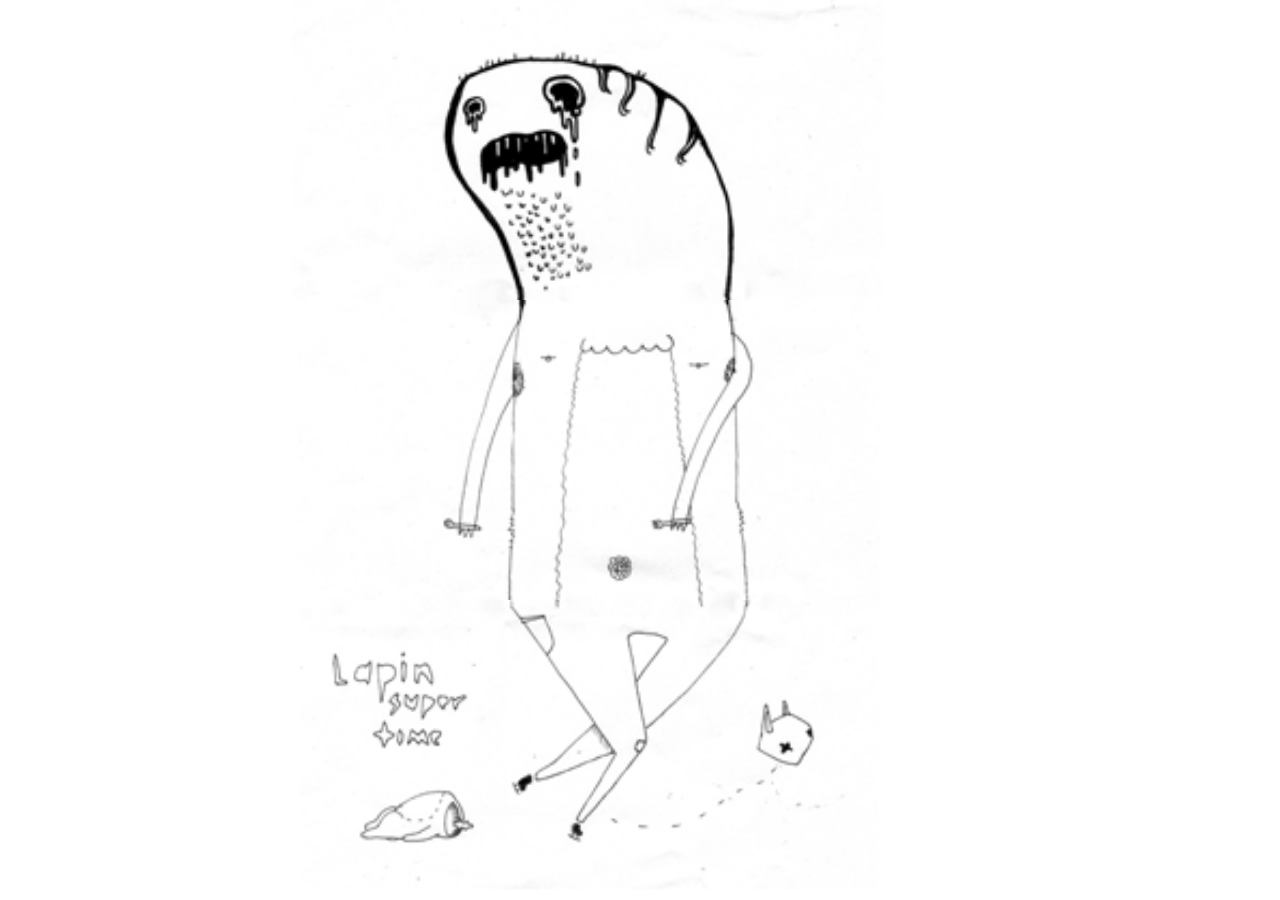
==== commit ea6a5299: "Fixed <title>" ====
--- a/public/index.html
+++ b/public/index.html
@@ -1,7 +1,7 @@
 <!DOCTYPE html>
 <html>
 <head>
-	<title>Sencha Touch from scratch</title>
+	<title>Exquisite Corpse</title>
 	
 	<link rel="stylesheet" href="sencha/096/ext-touch-debug.css" type="text/css">
 	<link rel="stylesheet" href="stylesheets/scratch.css" type="text/css" media="screen" title="no title" charset="utf-8"/>
--- a/public/stylesheets/scratch.css
+++ b/public/stylesheets/scratch.css
@@ -4,6 +4,27 @@
 .x-carousel-indicator {
   display:none;
 }
-.x-carousel-body {
-/*  border-bottom: 1px solid #999;*/
-}+
+.head, .torso, .legs {
+  background-repeat: no-repeat;
+  background-size: contain;
+  background-position: 50% 0;
+}
+.head-1{ background-image: url('/images/1-exquisite-heads.png'); }
+.head-2{ background-image: url('/images/2-exquisite-heads.png'); }
+.head-3{ background-image: url('/images/3-exquisite-heads.png'); }
+.head-4{ background-image: url('/images/4-exquisite-heads.png'); }
+.head-5{ background-image: url('/images/5-exquisite-heads.png'); }
+
+.torso-1{ background-image: url('/images/1-exquisite-torsos.png'); }
+.torso-2{ background-image: url('/images/2-exquisite-torsos.png'); }
+.torso-3{ background-image: url('/images/3-exquisite-torsos.png'); }
+.torso-4{ background-image: url('/images/4-exquisite-torsos.png'); }
+.torso-5{ background-image: url('/images/5-exquisite-torsos.png'); }
+
+.legs-1{ background-image: url('/images/1-exquisite-legs.png'); }
+.legs-2{ background-image: url('/images/2-exquisite-legs.png'); }
+.legs-3{ background-image: url('/images/3-exquisite-legs.png'); }
+.legs-4{ background-image: url('/images/4-exquisite-legs.png'); }
+.legs-5{ background-image: url('/images/5-exquisite-legs.png'); }
+
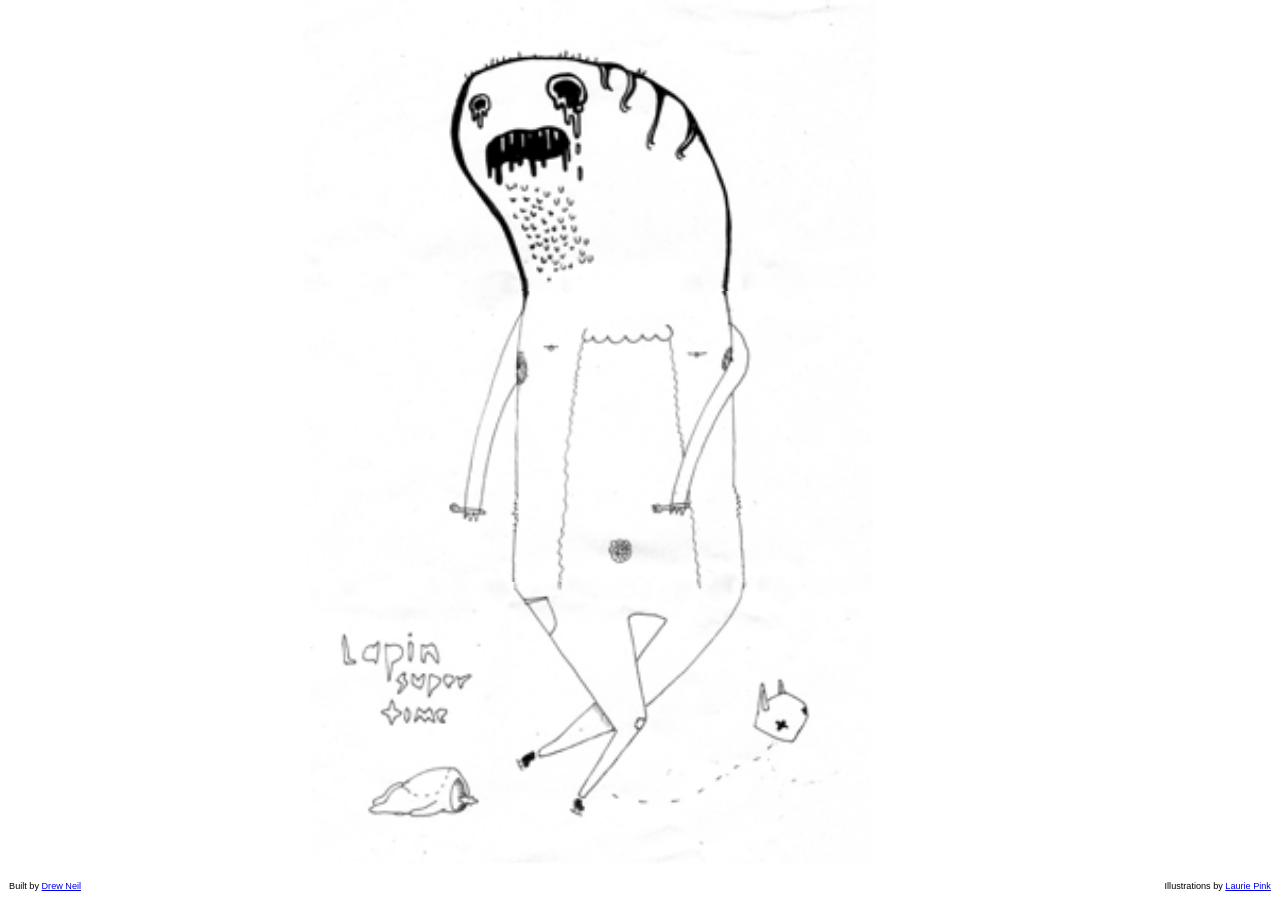
==== commit 650261b3: "Added Google Analytics tracking code." ====
--- a/public/index.html
+++ b/public/index.html
@@ -4,13 +4,27 @@
 	<title>Exquisite Corpse</title>
 	
 	<link rel="stylesheet" href="sencha/096/ext-touch-debug.css" type="text/css">
-	<link rel="stylesheet" href="stylesheets/scratch.css" type="text/css" media="screen" title="no title" charset="utf-8"/>
+	<link rel="stylesheet" href="stylesheets/exquisite-corpse.css" type="text/css" media="screen" title="no title" charset="utf-8"/>
 	
 	<script type="text/javascript" src="sencha/096/ext-touch-debug.js"> </script>
 	<script src="javascripts/index.js" type="text/javascript" charset="utf-8"></script>
 	
 </head>
-<body></body>
+<body>
+  <script type="text/javascript">
+
+    var _gaq = _gaq || [];
+    _gaq.push(['_setAccount', 'UA-2977286-10']);
+    _gaq.push(['_trackPageview']);
+
+    (function() {
+      var ga = document.createElement('script'); ga.type = 'text/javascript'; ga.async = true;
+      ga.src = ('https:' == document.location.protocol ? 'https://ssl' : 'http://www') + '.google-analytics.com/ga.js';
+      var s = document.getElementsByTagName('script')[0]; s.parentNode.insertBefore(ga, s);
+    })();
+
+  </script>
+</body>
 </html>
 
 
--- a/public/stylesheets/exquisite-corpse.css
+++ b/public/stylesheets/exquisite-corpse.css
@@ -0,0 +1,34 @@
+.x-panel {
+  background-color: #fff;
+}
+.x-carousel-indicator {
+  display:none;
+}
+
+.head, .torso, .legs {
+  background-repeat: no-repeat;
+  background-size: contain;
+  background-position: 50% 0;
+}
+.head-1{ background-image: url('/images/1-exquisite-heads.png'); }
+.head-2{ background-image: url('/images/2-exquisite-heads.png'); }
+.head-3{ background-image: url('/images/3-exquisite-heads.png'); }
+.head-4{ background-image: url('/images/4-exquisite-heads.png'); }
+.head-5{ background-image: url('/images/5-exquisite-heads.png'); }
+
+.torso-1{ background-image: url('/images/1-exquisite-torsos.png'); }
+.torso-2{ background-image: url('/images/2-exquisite-torsos.png'); }
+.torso-3{ background-image: url('/images/3-exquisite-torsos.png'); }
+.torso-4{ background-image: url('/images/4-exquisite-torsos.png'); }
+.torso-5{ background-image: url('/images/5-exquisite-torsos.png'); }
+
+.legs-1{ background-image: url('/images/1-exquisite-legs.png'); }
+.legs-2{ background-image: url('/images/2-exquisite-legs.png'); }
+.legs-3{ background-image: url('/images/3-exquisite-legs.png'); }
+.legs-4{ background-image: url('/images/4-exquisite-legs.png'); }
+.legs-5{ background-image: url('/images/5-exquisite-legs.png'); }
+
+#credits     { font-size: 50%; }
+#credits p   { padding: 1em; width: 40%; }
+.builder     { float: left;  text-align: left; }
+.illustrator { float: right; text-align: right; }
